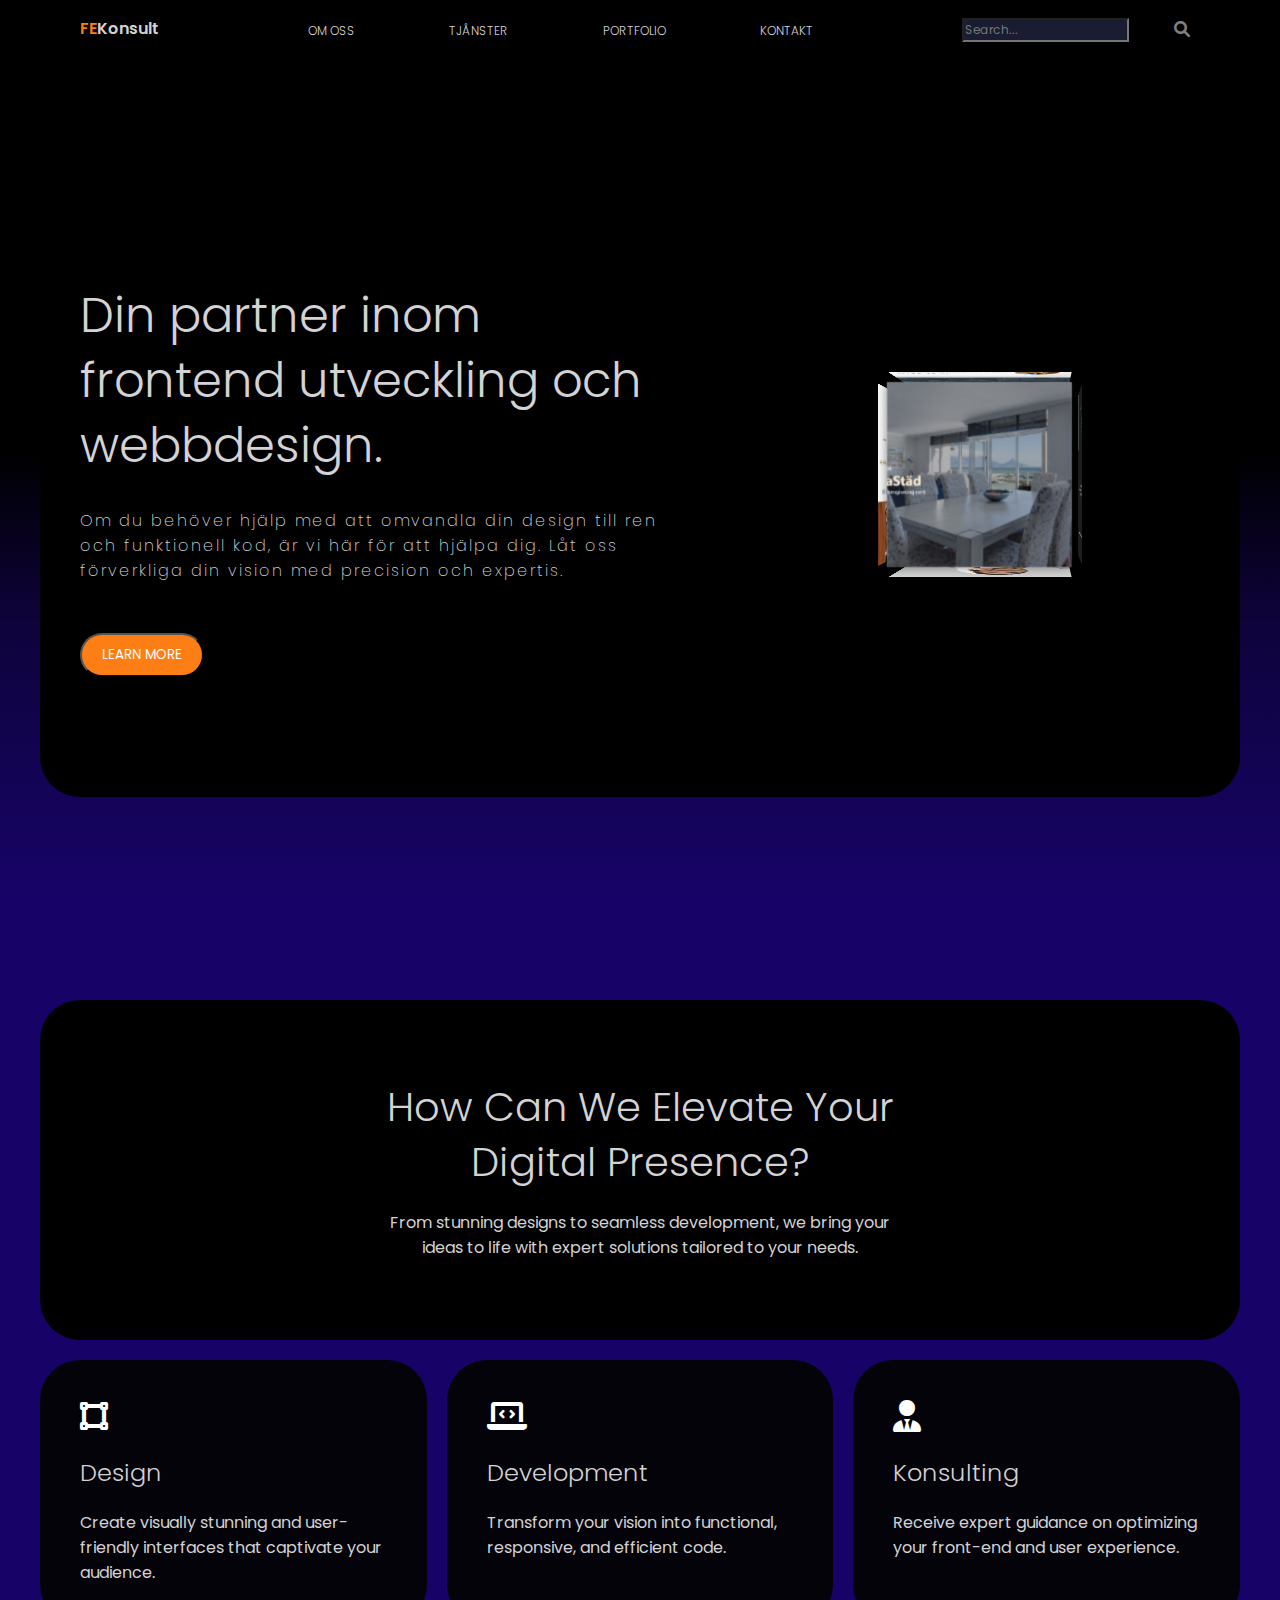
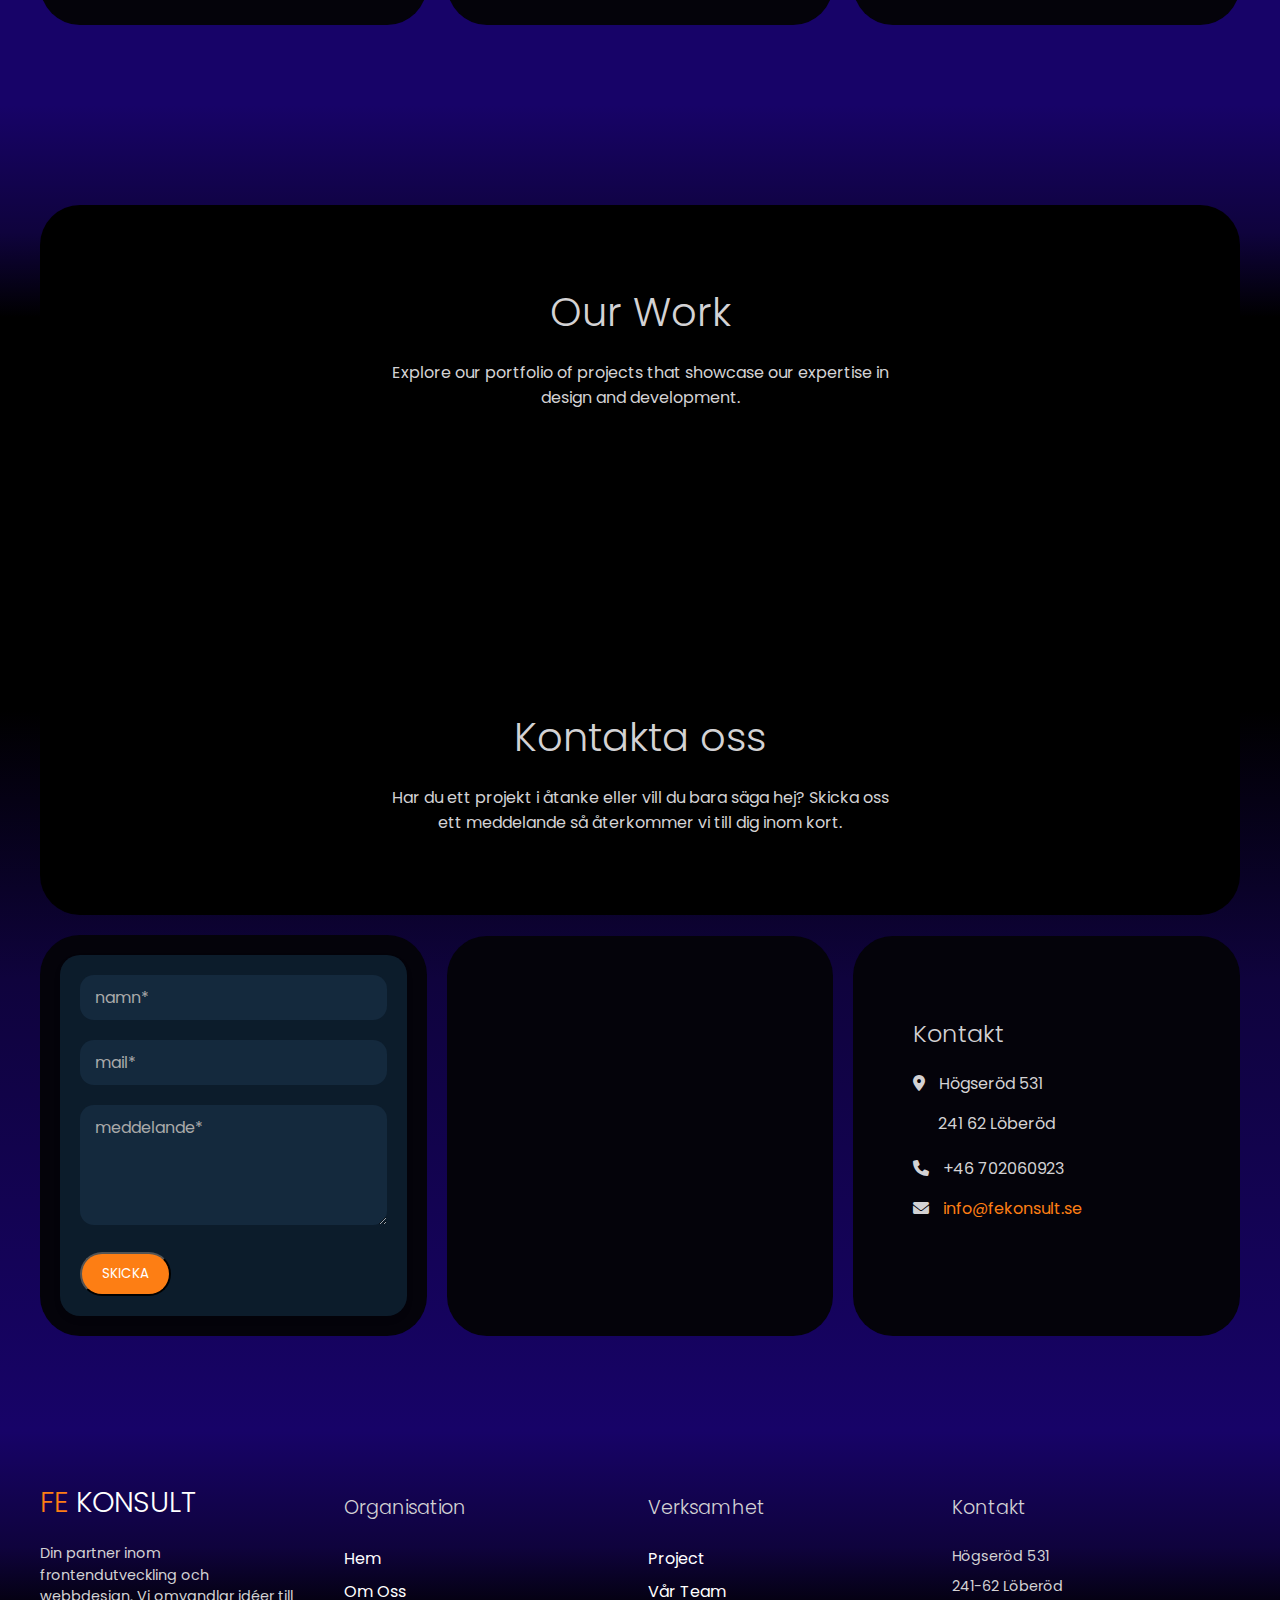
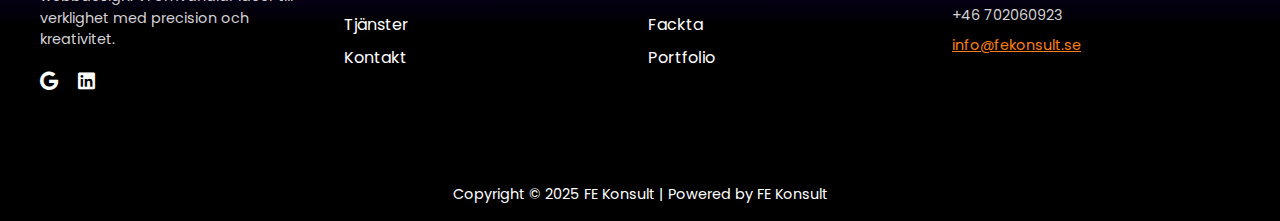
==== index.html @ 82f8abc6 "image path" ====
<!DOCTYPE html>
<html lang="en">

<head>
    <meta charset="UTF-8" />
    <meta name="viewport" content="width=device-width, initial-scale=1.0" />
    <title>FE Konsult</title>
    <link rel="stylesheet" href="style.css" />
    <link rel="preconnect" href="https://fonts.googleapis.com" />
    <link rel="preconnect" href="https://fonts.gstatic.com" crossorigin />
    <link
        href="https://fonts.googleapis.com/css2?family=Poppins:ital,wght@0,100;0,200;0,300;0,400;0,500;0,600;0,700;0,800;0,900;1,100;1,200;1,300;1,400;1,500;1,600;1,700;1,800;1,900&display=swap"
        rel="stylesheet" />
    <link href="https://cdnjs.cloudflare.com/ajax/libs/font-awesome/6.0.0/css/all.min.css" rel="stylesheet">

</head>

<body>
    <!--NAvigation-->
    <nav>
        <div class="nav-container">
            <div><a href="#hero" class="logo nav-link"><span>FE</span>Konsult</a></div>
            <div class="navbar">
                <ul class="nav-menu">
                    <li><a href="#about" class="nav-link">OM OSS</a></li>
                    <li><a href="#services" class="nav-link">TJÅNSTER</a></li>
                    <li><a href="#work" class="nav-link">PORTFOLIO</a></li>
                    <li><a href="#contact" class="nav-link">KONTAKT</a></li>
                </ul>
            </div>
            <div class="search">
                <input type="text" placeholder="Search..."
                    style="width: 70%; padding: 1px; font-size: 12px; background-color: #1a1c31;">
                <i class="fas fa-search"
                    style="position: absolute; top: 50%; right: 10px; transform: translateY(-50%); color: gray;"></i>
            </div>
            <div class="hamburger-menu">
                <span></span>
                <span></span>
                <span></span>
            </div>
        </div>
    </nav>
    <!--Hero Section-->
    <section id="hero">
        <div class="main-container">
           <div class="block-container">
            <div class="hero-content">
                <div class="hero-text">
                    <h1>Din partner inom frontend utveckling och webbdesign.</h1>
                    <p class="hero-paragraph">Om du behöver hjälp med att omvandla din design till ren och funktionell kod, är vi här för att hjälpa dig. Låt oss förverkliga din vision med precision och expertis.</p>
                    <button class="call-to-action-btn hero-action">LEARN MORE</button>
                </div>
                <div class="cube-container">
                    <div class="cube">
                        <div class="face front"><img src="images/Bella.jpg" alt="Front"></div>
                        <div class="face back"><img src="images/cod.png" alt="Back"></div>
                        <div class="face right"><img src="images/cod.png" alt="Right"></div>
                        <div class="face left"><img src="images/sweet.jpg" alt="Left"></div>
                        <div class="face top"><img src="images/skanor.jpg" alt="Top"></div>
                        <div class="face bottom"><img src="images/pexels-olly-789822-removebg-preview.png"
                                alt="Bottom"></div>
                    </div>
                </div>
            </div>
           </div>
        </div>
    </section>
    <!--About Section-->
    <section id="about">
        <div class="main-container">
            <div class="about-left">
                <h1>ABOUT US</h1>
                <p>Lorem ipsum dolor sit amet consectetur adipisicing elit. Quisquam, voluptates. Quisquam, voluptates.
                </p>
                <button>READ MORE</button>
            </div>
    </section>
    <!--Services Section-->
    <section id="services">
        <div class="main-container">
            <div class="block-container">
                <div class="content-container">
                    
                    <h2>How Can We Elevate Your Digital Presence?</h2>
                <p>From stunning designs to seamless development, we bring your ideas to life with expert solutions tailored to your needs.
                </p>
                </div>
            </div>
            <div class="blocks-container">
                <div class="block">
                    <i class="fa fa-vector-square" style="color: white; font-size: 2rem;"></i>
                    <h3>Design</h3>
                    <p>Create visually stunning and user-friendly interfaces that captivate your audience.</p>
                </div>
                <div class="block">
                    <i class="fa fa-laptop-code" style="color: white; font-size: 2rem;"></i>
                    <h3>Development</h3>
                    <p>Transform your vision into functional, responsive, and efficient code.</p>
                </div>
                <div class="block">
                    <i class="fa fa-user-tie" style="color: white; font-size: 2rem;"></i>
                    <h3>Konsulting</h3>
                    <p>Receive expert guidance on optimizing your front-end and user experience.</p>
                </div>
            </div>
    </section>
    <!--Portfolio Section-->
    <section id="work">
        <div class="main-container">
            <div class="block-container">
                <div class="content-container">
                    <h2>Our Work</h2>
                    <p>Explore our portfolio of projects that showcase our expertise in design and development.</p>
                </div>
            </div>
    </section>
    <!--Contact Section-->
    <section id="contact">
        <div class="main-container">
            <div class="block-container">
                <div class="content-container">
                    <h2>Kontakta oss</h2>
                    <p>Har du ett projekt i åtanke eller vill du bara säga hej? Skicka oss ett meddelande så återkommer vi till dig inom kort.</p>
                </div>
            </div>
           <div class="blocks-container">
            <div class="contact-blocks">
                <form class="contact-form">
                    <!-- Name Input -->
                    <div class="form-group">
                      <input type="text" name="name" placeholder="namn*" required>
                    </div>
                    
                    <!-- Email Input -->
                    <div class="form-group">
                      <input type="email" name="email" placeholder="mail*" required>
                    </div>
                    
                    <!-- Message Textarea -->
                    <div class="form-group">
                      <textarea name="message" placeholder="meddelande*" rows="4" required></textarea>
                    </div>
                    
                    <!-- Submit Button -->
                    <button type="submit" class="submit-btn call-to-action-btn">SKICKA</button>
                  </form>
                  
            </div>
            <div class="contact-blocks" style="display: flex; justify-content: center; align-items: center;">
                <iframe src="https://www.google.com/maps/embed?pb=!1m18!1m12!1m3!1d2243.969050289255!2d13.562323476747407!3d55.77640937309297!2m3!1f0!2f0!3f0!3m2!1i1024!2i768!4f13.1!3m3!1m2!1s0x46538cfb1125f6eb%3A0x317c5f7237285db4!2zSMO2Z3NlcsO2ZCA1MzEsIDI0MSA2MiBMw7ZiZXLDtmQ!5e0!3m2!1ssv!2sse!4v1735744018849!5m2!1ssv!2sse" style="border-radius: 20px; width: 100%; height: 345px; border: 0;" allowfullscreen="" loading="lazy" referrerpolicy="no-referrer-when-downgrade"></iframe>
            </div>
            <div class="contact-blocks">
                <div class="contact-block">
                    <div class="contact-info">
                        <h3>Kontakt</h3>
                        <p><i class="fa fa-map-marker-alt"></i> Högseröd 531</p>
                        <p style="margin-left: 25px; margin-bottom: 20px;"> 241 62 Löberöd</p>
                        <p><i class="fa fa-phone"></i> +46 702060923</p>
                        <p><i class="fa fa-envelope"></i> <a href="mailto:info@fekonsult.se">info@fekonsult.se</a></p>
                      </div>
                </div>
            </div>
           </div>
    </section>
    <!--Footer Section-->
    <footer>
        <div class="footer-container">
          <!-- Logo and Description -->
          <div class="footer-column">
            <div class="footer-logo">
              <h1>FE <span>KONSULT</span></h1>
            </div>
            <p>Din partner inom frontendutveckling och webbdesign. Vi omvandlar idéer till verklighet med precision och kreativitet.</p>
            <div class="footer-social">
              <a href="#"><i class="fab fa-google"></i></a>
              <a href="#"><i class="fab fa-linkedin"></i></a>
            </div>
          </div>
      
          <!-- Company Links -->
          <div class="footer-column">
            <h3>Organisation</h3>
            <ul>
              <li><a href="#">Hem</a></li>
              <li><a href="#">Om Oss</a></li>
              <li><a href="#">Tjänster</a></li>
              <li><a href="#">Kontakt</a></li>
            </ul>
          </div>
      
          <!-- Business Links -->
          <div class="footer-column">
            <h3>Verksamhet</h3>
            <ul>
              <li><a href="#">Project</a></li>
              <li><a href="#">Vår Team</a></li>
              <li><a href="#">Fackta</a></li>
              <li><a href="#">Portfolio</a></li>
            </ul>
          </div>
      
          <!-- Contact Info -->
          <div class="footer-column">
            <h3>Kontakt</h3>
            <p>Högseröd 531</p>
            <p>241-62 Löberöd</p>
            <p>+46 702060923</p>
            <p><a href="mailto:info@fekonsult.se">info@fekonsult.se</a></p>
          </div>
        </div>
      
        <!-- Bottom Bar -->
        <div class="footer-bottom">
          <p>Copyright © 2025 FE Konsult | Powered by FE Konsult</p>
        </div>
      </footer>
      
    <script src="script.js"></script>
</body>

</html>
---- style.css ----
* {
  margin: 0;
  padding: 0;
  box-sizing: border-box;
  font-family: "Poppins", sans-serif;
}

html {
  scroll-behavior: smooth;
}

/* TOPOGRAPHY */

.main-container {
  max-width: 1280px;
  width: 100%;
  margin: 0 auto;
  padding: 40px;
}

.content-container {
  max-width: 600px;
  width: 100%;
  margin: 0 auto;
  padding: 40px;
  text-align: center;
}



h1 {
  font-size: 3rem;
  font-weight: 300;
  color: #d3d2d4;
  line-height: 65px;
}

h2 {
  font-size: 2.5rem;
  font-weight: 300;
  color: #d3d2d4;
  line-height: 55px;
  text-align: center;
  margin-bottom: 20px;
}

h3 {
  font-size: 1.5rem;
  font-weight: 300;
  color: #d3d2d4;
  line-height: 45px;
  margin: 15px 0;
}

p {
    font-size: 1rem;
    color: #d3d2d4;
}

.call-to-action-btn {
    display: inline-block;
    padding: 10px 20px;
    background-color: #FD7E14;
    color: #fff;
    text-decoration: none;
    border-radius: 50px;
    margin-top: 20px;
}

/* NAVIGATION */

nav {
  position: relative;
  z-index: 2;
  display: flex;
  justify-content: center;
  align-items: center;
  margin: 0 auto;
  padding: 1rem 0;
  position: fixed;
  top: 0;
  left: 0;
  right: 0;
  background-color: black;
}

.nav-container {
  position: relative;
  z-index: 3;
  width: 100%;
  max-width: 1280px;
  display: flex;
  justify-content: space-between;
  padding: 0 80px;
  
}

.search {
  position: relative;
}

.navbar {
  display: flex;
  justify-content: space-between;
  align-items: center;
  max-width: 600px;
  width: 100%;
}

nav ul {
  display: flex;
  width: 100%;
  justify-content: space-around;
  list-style: none;
}


nav a {
  color: #d3d2d4;
  text-decoration: none;
  font-size: 12px;
  font-weight: 300;
}

.logo {
  font-size: 1rem;
  font-weight: 600;
  color: #d3d2d4;
}

.logo span {
  color:  #FD7E14;
}

.hamburger-menu {
    display: none;
    flex-direction: column;
    justify-content: space-between;
    width: 30px;
    height: 20px;
    cursor: pointer;
  }
  
  .hamburger-menu span {
    display: block;
    width: 100%;
    height: 4px;
    background-color: #d3d2d4;
    border-radius: 2px;
    transition: all 0.3s ease-in-out;
  }


  
  
  .hamburger-menu.active span:nth-child(1) {
    transform: translateY(8px) rotate(45deg);
  }
  
  .hamburger-menu.active span:nth-child(2) {
    opacity: 0; 
  }
  
  .hamburger-menu.active span:nth-child(3) {
    transform: translateY(-8px) rotate(-45deg);
  }

/* HERO */

#hero {

  background: linear-gradient(to bottom, #000000 50%, #0f033d 70%, #170368 100%);
  height: 100vh;
  display: flex;
  justify-content: center;
  align-items: center;
  text-align: center;
  position: relative;
}

.block-container {
  background-color: black;
  padding: 40px;
  margin-bottom: 40px;
  border-radius: 40px;
  margin: 60px 0 0 0;
}

.hero-content {
  position: relative;
  color: #fff;
  z-index: 1;
  display: flex;
  justify-content: space-between;
  align-items: center;
  max-width: 1200px;
  text-align: left;
  margin: 80px 0;
}

.hero-text {
    max-width: 600px;
}

.hero-paragraph {
  margin: 30px 0;
  font-weight: 200;
  letter-spacing: 2px;
}

.cube-container {
    perspective: 1200px; /* Adds perspective for 3D effect */
    width: 300px;
  }
  
  .cube {
    position: relative;
    width: 180px;
    height: 180px;
    transform-style: preserve-3d; /* Preserve 3D transformation */
    animation: rotate 10s infinite linear; /* Optional rotation animation */
  }
  
  .face {
    position: absolute;
    width: 170px;
    height: 170px;
    background: lightgray;
    box-shadow: 0 0 10px rgba(0, 0, 0, 0.5);
  }
  
  .face img {
    width: 100%;
    height: 100%;
    object-fit: cover; /* Ensures the image fills the face */
  }
  
 /* Positioning the faces */
.front {
    transform: rotateY(0deg) translateZ(95px);
  }
  
  .back {
    transform: rotateY(180deg) translateZ(95px);
  }
  
  .right {
    transform: rotateY(90deg) translateZ(95px);
  }
  
  .left {
    transform: rotateY(-90deg) translateZ(95px);
  }
  
  .top {
    transform: rotateX(90deg) translateZ(95px);
  }
  
  .bottom {
    transform: rotateX(-90deg) translateZ(95px);
  }

  @keyframes rotate {
    0% {
      transform: rotateX(0deg) rotateY(0deg);
    }
    100% {
      transform: rotateX(360deg) rotateY(360deg);
    }
  }
/* ABOUT */

#about {
 display: none;
}

/* SERVICES */

#services {
  background-color: #170368;
}

.blocks-container {
  max-width: 1280px;
  width: 100%;
  display: flex;
  justify-content: center;
  align-items: center;
  flex-wrap: wrap;
  gap: 20px;
  margin: 20px 0 40px 0;
}

.block {
  background-color: #04030a;
  padding: 40px;
  border-radius: 40px;
  flex: 1 1 380px;
  min-height: 265px;
  
}

/* Portfolio */

#work {
  background: linear-gradient(to top, #000000 50%, #0f033d 70%, #170368 100%);
}

/* CONTACT */

#contact {
  background: linear-gradient(to bottom, #000000 20%, #0f033d 50%, #170368 100%);
  height: 100vh;
}

.contact-blocks {
  background-color: #04030a;
  padding: 20px;
  border-radius: 40px;
  flex: 1 1 380px;
  min-height: 400px;
}

.contact-block {
  display: flex;
  justify-content: start;
  align-items: center;
  text-align: left;
  padding: 40px;
}

.contact-info i {
  margin-right: 10px;
  margin-bottom: 20px;
}

/* Contact Form Styles */
.contact-form {
  max-width: 400px;
  margin: 0 auto;
  padding: 20px;
  background: #0c1c2b;
  border-radius: 20px;
  box-shadow: 0 4px 6px rgba(0, 0, 0, 0.1);
}

.contact-info a {
  color: #fd7e14; /* Email link color */
  text-decoration: none;
}

.form-group {
  margin-bottom: 20px;
}

.contact-form input,
.contact-form textarea {
  width: 100%;
  padding: 10px 15px;
  border: none;
  border-radius: 14px;
  font-size: 16px;
  box-sizing: border-box;
  background-color: #14293d;
}

.contact-form input::placeholder,
.contact-form textarea::placeholder {
  color: #aaa;
}

.contact-form input:focus,
.contact-form textarea:focus {
  outline: none;
  border-color: #7b61ff;
  box-shadow: 0 0 5px rgba(123, 97, 255, 0.3);
}

/* Submit Button */
.submit-btn {
  cursor: pointer;
  text-transform: uppercase;
  margin-top: 0;
  transition: background 0.3s ease;
}

.submit-btn:hover {
  background-color: #6a51e0;
}

/* General Footer Styles */
footer {
  background: linear-gradient(to top, #000000 50%, #0f033d 70%, #170368 100%);
  color: #fff; /* White text */
  font-family: Arial, sans-serif;
}

/* Footer Container */
.footer-container {
  display: flex;
  flex-wrap: wrap;
  justify-content: space-between;
  max-width: 1280px;
  margin: 0 auto;
  padding: 40px;
  gap: 1rem;
}

.footer-column {
  flex: 1 1 200px; 
  min-width: 200px;
  padding-right: 30px;
}

.footer-column h3 {
  font-size: 1.2rem;
  margin-bottom: 1rem;
}

.footer-column ul {
  list-style: none;
  padding: 0;
}

.footer-column ul li {
  margin: 0.5rem 0;
}

.footer-column ul li a {
  color: #fff;
  text-decoration: none;
  transition: color 0.3s;
}

.footer-column ul li a:hover {
  color: #fd7e14; /* Orange hover color */
}

/* Logo and Description */
.footer-logo h1
 {
  font-size: 1.8rem;
  color: #fd7e14; /* Orange color */
  margin: 0;
}

.footer-column a {
  color: #fd7e14;
}

.footer-logo h1 span {
  color: #fff; /* White color for "KONSULT" */
}

.footer-column p {
  margin: 0.5rem 0;
  font-size: 0.9rem;
  line-height: 1.5;
}

.footer-social {
  margin-top: 1rem;
}

.footer-social a {
  color: #fff;
  font-size: 1.2rem;
  margin-right: 1rem;
  text-decoration: none;
  transition: color 0.3s;
}

.footer-social a:hover {
  color: #fd7e14; /* Orange hover color */
}

/* Bottom Bar */
.footer-bottom {
  background-color: #000; /* Black bottom bar */
  text-align: center;
  padding: 1rem;
  margin-top: 2rem;
  
}

.footer-bottom p {
  margin: 0;
  color: #fff;
  font-size: 0.9rem;
}


/* Media Queries */

/* Styles for screens larger than 2000px */
@media screen and (min-width: 2560px) {
  #hero {
    height: auto; 
  }

  .block-container {
    margin-bottom: 40px;
  }
  
}

/* Styles for screens up to 768px */

@media screen and (max-width: 768px) {
    .main-container{
    padding: 20px;
    }

    .nav-container {
    padding: 0 40px;
    }

    .block-container {
    padding: 20px;
    margin: 20px 0;
    }

    #hero,
    #contact {
      height: auto;
    }

    .hero-content {
      margin-top: 120px;
    }

    .cube-container,
    .search {
    display: none;
    }

    .hamburger-menu {
    display: flex;
    }

    h1 {
    font-size: 2.2rem;
    line-height: 55px;
    }

    h2 {
    font-size: 1.8rem;
    line-height: 45px;
    }
  nav ul {
    display: none;
  }

  nav ul li {
    margin-right: 0;
  }

  nav ul li a {
    color: #fff;
    text-decoration: none;
  }


    /* Hide the menu in mobile view */
.nav-menu {
    display: flex;
    flex-direction: column; 
    position: absolute;
    top: 40px; 
    left: 0;
    right: 0;
    background-color: black; 
    padding: 1rem;
    opacity: 0; /* Initially hidden */
    transition: transform 0.3s ease, opacity 0.3s ease;
  }
  
  .nav-menu.show {
    transform: translateY(0); /* Slide it into view */
    opacity: 1; /* Make it visible */ 
  }
  
  .nav-menu li {
    margin: 10px 25px; 
  }
  
  .nav-menu a {
    font-size: 14px;
    color: #d3d2d4;
    text-decoration: none;
  }
}

@media (orientation: landscape) and (max-width: 1024px) {
    #hero {
      height: auto; /* Allow content to adjust to height dynamically */
      overflow: auto; /* Enable scrolling if needed */
    }

    .cube-container {
        margin-right: 0;
      }

      .cube {
        width: 120px;
        height: 120px;
      }

      .face {
        width: 150px;
        height: 150px;
      }

      .front {
        transform: rotateY(0deg) translateZ(50px); /* Half the new cube width */
      }
    
      .back {
        transform: rotateY(180deg) translateZ(50px);
      }
    
      .right {
        transform: rotateY(90deg) translateZ(50px);
      }
    
      .left {
        transform: rotateY(-90deg) translateZ(50px);
      }
    
      .top {
        transform: rotateX(90deg) translateZ(50px);
      }
    
      .bottom {
        transform: rotateX(-90deg) translateZ(50px);
      }
  }
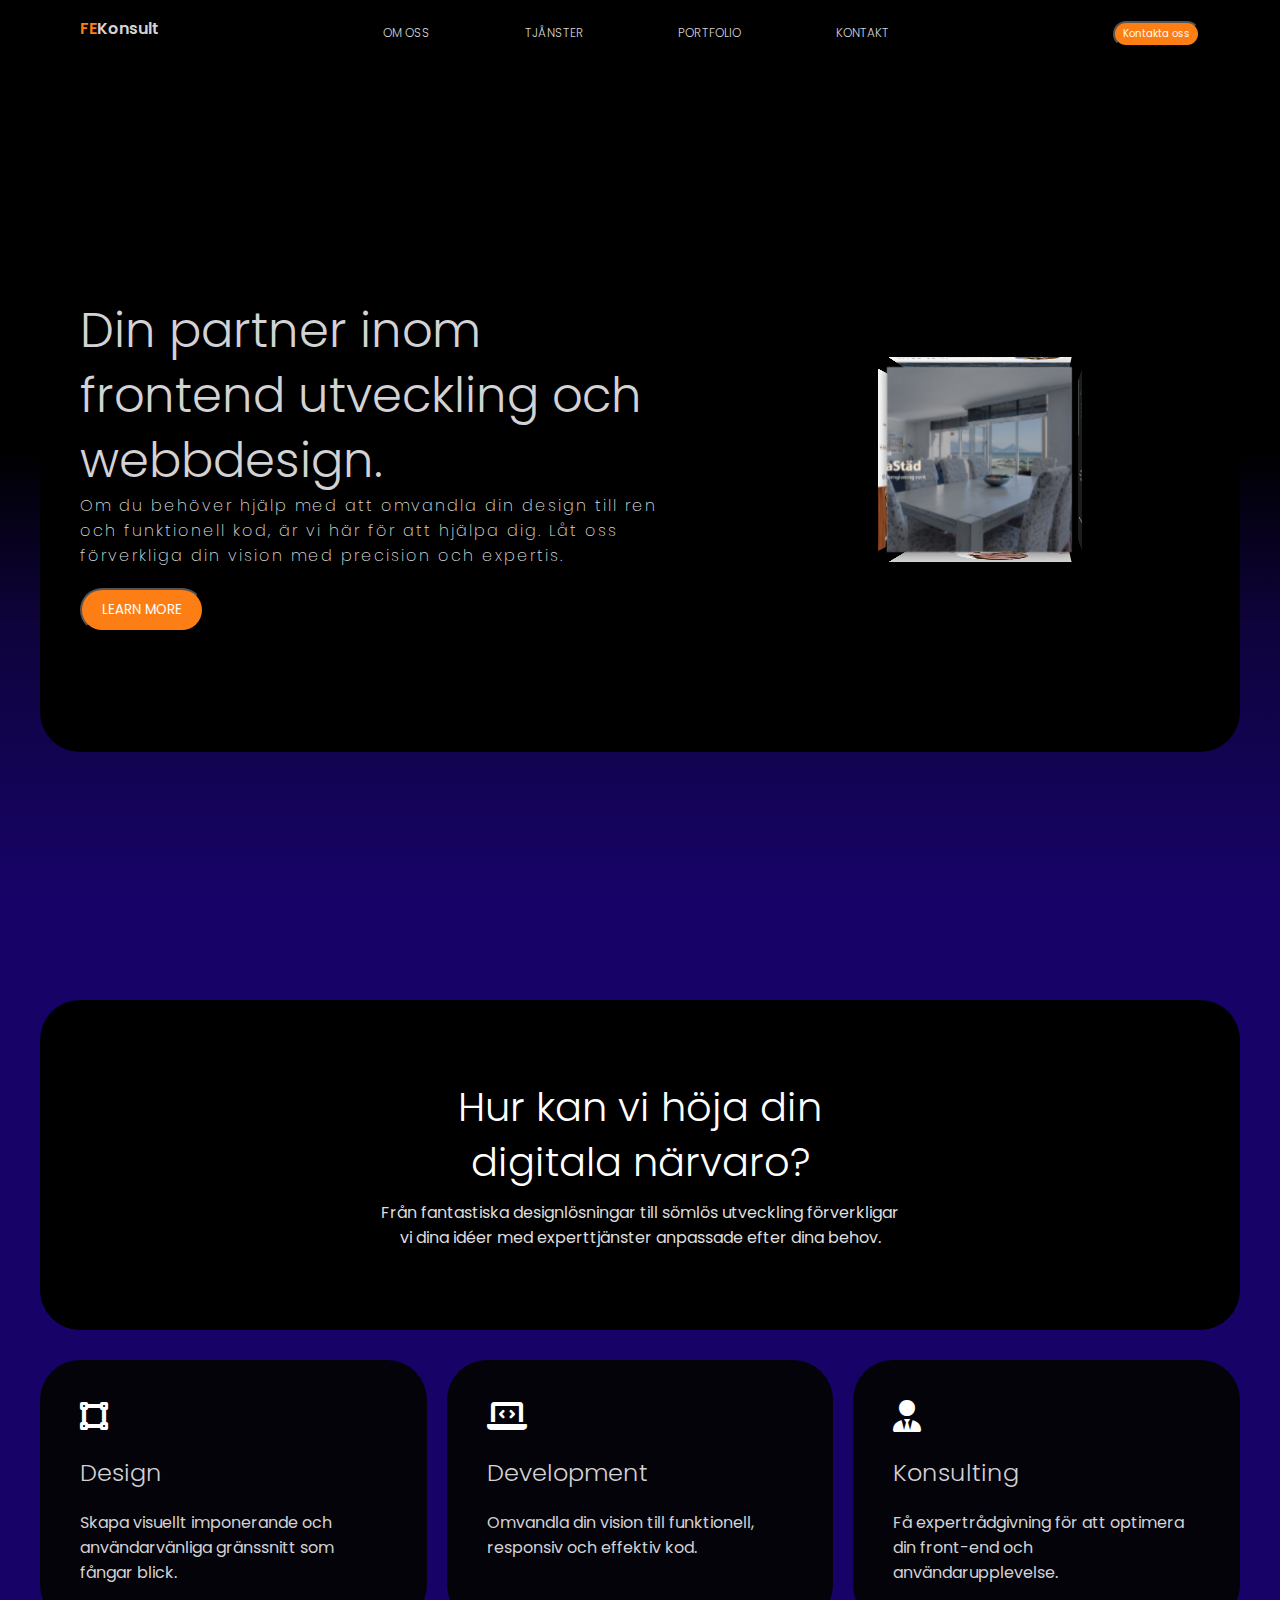
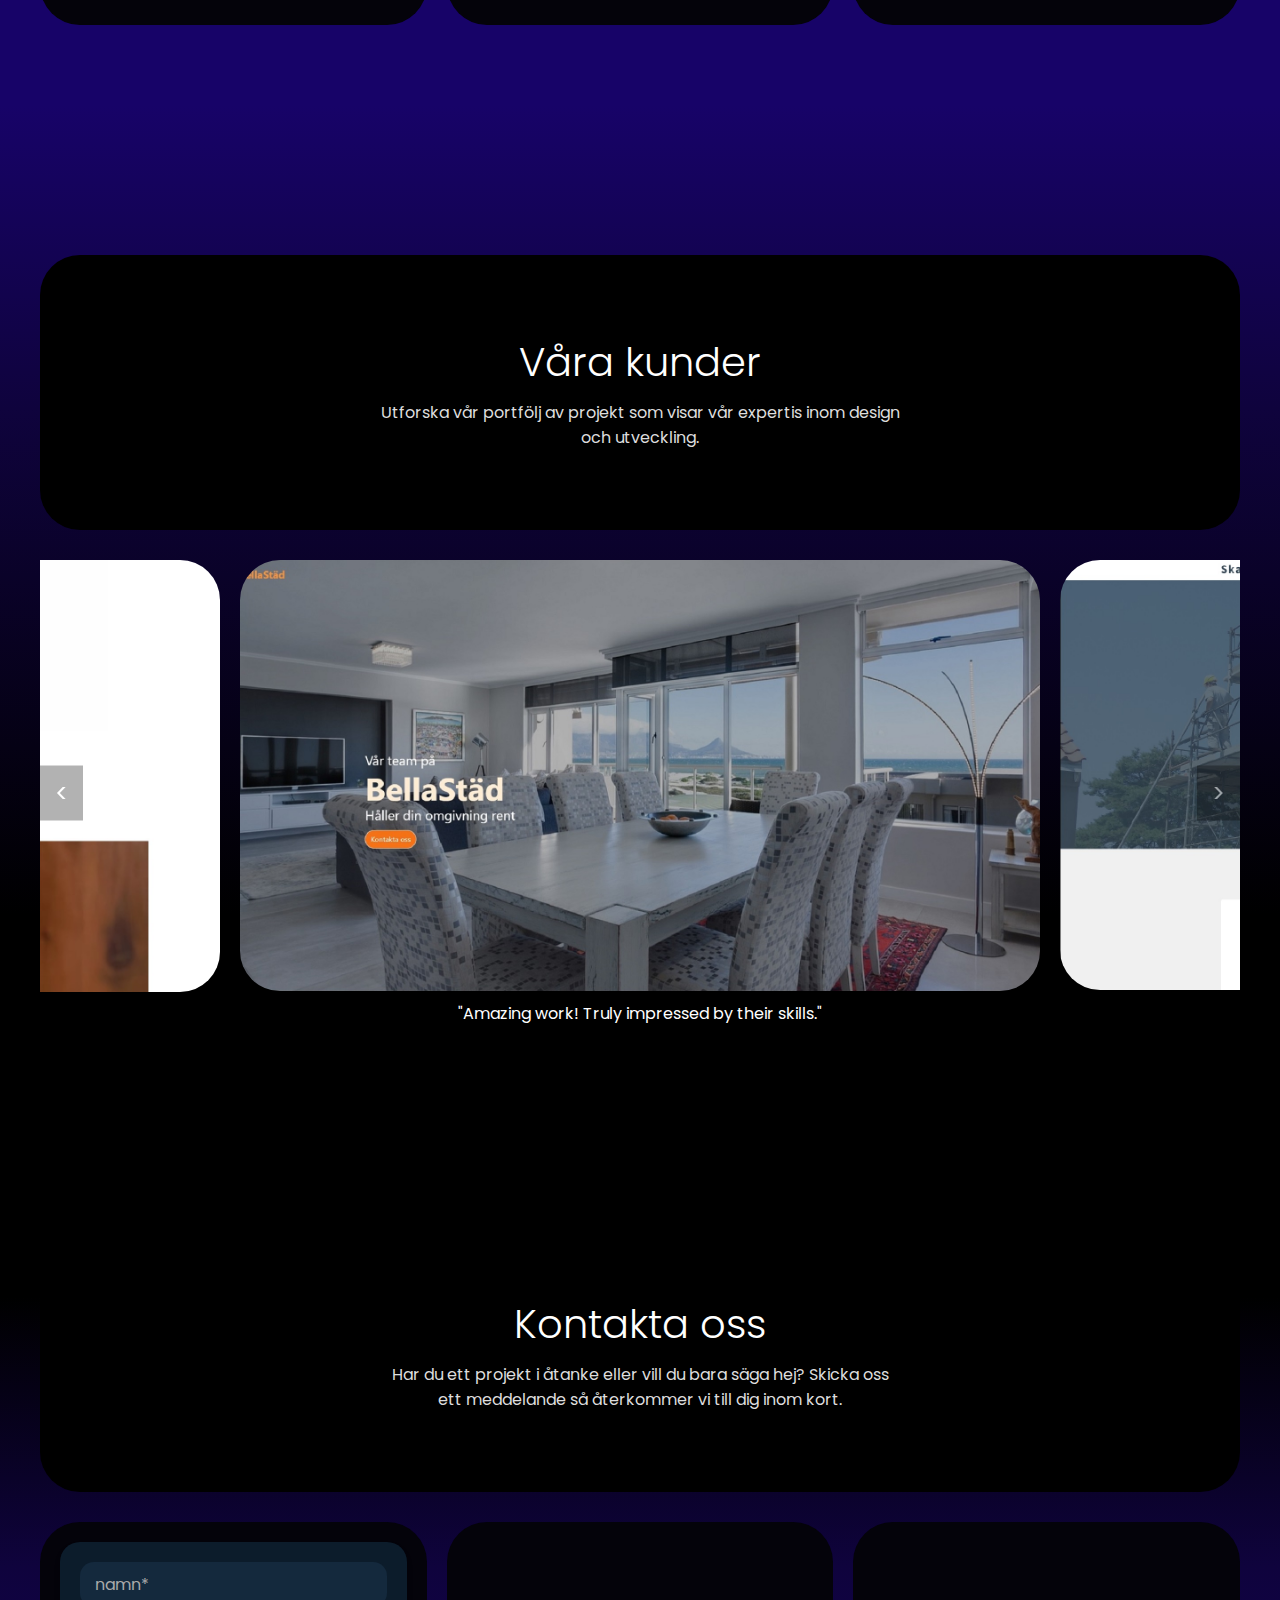
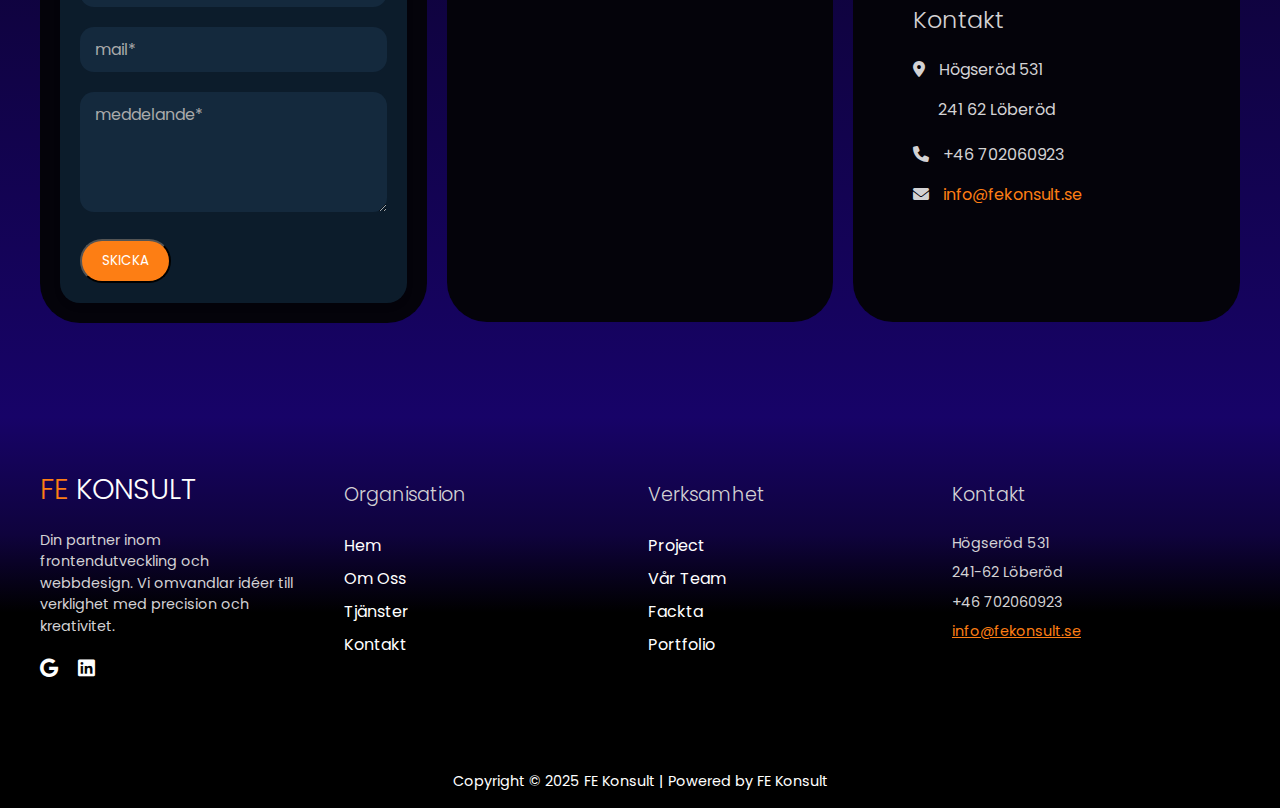
==== commit 83d3e725: "Added portfolio" ====
--- a/index.html
+++ b/index.html
@@ -29,10 +29,7 @@
                 </ul>
             </div>
             <div class="search">
-                <input type="text" placeholder="Search..."
-                    style="width: 70%; padding: 1px; font-size: 12px; background-color: #1a1c31;">
-                <i class="fas fa-search"
-                    style="position: absolute; top: 50%; right: 10px; transform: translateY(-50%); color: gray;"></i>
+                <button class="action-btn">Kontakta oss</button>
             </div>
             <div class="hamburger-menu">
                 <span></span>
@@ -82,8 +79,8 @@
             <div class="block-container">
                 <div class="content-container">
                     
-                    <h2>How Can We Elevate Your Digital Presence?</h2>
-                <p>From stunning designs to seamless development, we bring your ideas to life with expert solutions tailored to your needs.
+                    <h2>Hur kan vi höja din digitala närvaro?</h2>
+                <p>Från fantastiska designlösningar till sömlös utveckling förverkligar vi dina idéer med experttjänster anpassade efter dina behov.
                 </p>
                 </div>
             </div>
@@ -91,30 +88,52 @@
                 <div class="block">
                     <i class="fa fa-vector-square" style="color: white; font-size: 2rem;"></i>
                     <h3>Design</h3>
-                    <p>Create visually stunning and user-friendly interfaces that captivate your audience.</p>
+                    <p>Skapa visuellt imponerande och användarvänliga gränssnitt som fångar blick.</p>
                 </div>
                 <div class="block">
                     <i class="fa fa-laptop-code" style="color: white; font-size: 2rem;"></i>
                     <h3>Development</h3>
-                    <p>Transform your vision into functional, responsive, and efficient code.</p>
+                    <p>Omvandla din vision till funktionell, responsiv och effektiv kod.</p>
                 </div>
                 <div class="block">
                     <i class="fa fa-user-tie" style="color: white; font-size: 2rem;"></i>
                     <h3>Konsulting</h3>
-                    <p>Receive expert guidance on optimizing your front-end and user experience.</p>
-                </div>
-            </div>
-    </section>
-    <!--Portfolio Section-->
+                    <p>Få expertrådgivning för att optimera din front-end och användarupplevelse.</p>
+                </div>
+            </div>
+    </section>
     <section id="work">
         <div class="main-container">
-            <div class="block-container">
-                <div class="content-container">
-                    <h2>Our Work</h2>
-                    <p>Explore our portfolio of projects that showcase our expertise in design and development.</p>
-                </div>
-            </div>
-    </section>
+          <div class="block-container">
+            <div class="content-container">
+              <h2>Våra kunder</h2>
+              <p>Utforska vår portfölj av projekt som visar vår expertis inom design och utveckling.</p>
+            </div>
+          </div>
+          <div class="slider-container">
+            <div class="slider">
+              <!-- Slide 1 -->
+              <div class="slide">
+                <img src="images/Bella.jpg" alt="Work 1">
+                <p class="review">"Amazing work! Truly impressed by their skills."</p>
+              </div>
+              <!-- Slide 2 -->
+              <div class="slide">
+                <img src="images/skanor.jpg" alt="Work 2">
+                <p class="review">"Fantastic collaboration. Highly recommend."</p>
+              </div>
+              <!-- Slide 3 -->
+              <div class="slide">
+                <img src="images/sweet.jpg" alt="Work 3">
+                <p class="review">"Exceeded our expectations with their expertise."</p>
+              </div>
+            </div>
+            <button class="arrow left-arrow">&lt;</button>
+            <button class="arrow right-arrow">&gt;</button>
+          </div>
+        </div>
+      </section>
+      
     <!--Contact Section-->
     <section id="contact">
         <div class="main-container">
@@ -184,8 +203,8 @@
             <ul>
               <li><a href="#">Hem</a></li>
               <li><a href="#">Om Oss</a></li>
-              <li><a href="#">Tjänster</a></li>
-              <li><a href="#">Kontakt</a></li>
+              <li><a href="#services">Tjänster</a></li>
+              <li><a href="#contact">Kontakt</a></li>
             </ul>
           </div>
       
@@ -193,10 +212,10 @@
           <div class="footer-column">
             <h3>Verksamhet</h3>
             <ul>
-              <li><a href="#">Project</a></li>
+              <li><a href="#work">Project</a></li>
               <li><a href="#">Vår Team</a></li>
               <li><a href="#">Fackta</a></li>
-              <li><a href="#">Portfolio</a></li>
+              <li><a href="#work">Portfolio</a></li>
             </ul>
           </div>
       
--- a/style.css
+++ b/style.css
@@ -66,6 +66,18 @@
     border-radius: 50px;
     margin-top: 20px;
 }
+
+.action-btn {
+    display: inline-block;
+    padding: 3px 8px;
+    background-color: #FD7E14;
+    color: #fff;
+    text-decoration: none;
+    border-radius: 50px;
+    font-size: 10px;
+    margin-top: 5px;
+    cursor: pointer;
+} 
 
 /* NAVIGATION */
 
@@ -300,11 +312,99 @@
   
 }
 
-/* Portfolio */
-
+/* Section portfolio */
 #work {
   background: linear-gradient(to top, #000000 50%, #0f033d 70%, #170368 100%);
-}
+  padding: 50px 0; 
+}
+
+#work {
+  background: linear-gradient(to top, #000000 20%, #0f033d 70%, #170368 100%);
+  padding: 50px 0;
+}
+
+/* Wrapper that is exactly 1200px wide and centered */
+.slider-container {
+  max-width: 1200px;
+  width: 100%;
+  margin: 0 auto; 
+  position: relative; 
+  overflow: hidden; 
+}
+
+.slider {
+  display: flex;
+  transition: transform 0.4s ease-in-out;
+}
+
+.slide {
+  flex: 0 0 auto; 
+  width: 800px;
+  
+  box-sizing: border-box;
+  
+}
+
+.slide img {
+  width: 100%;
+  height: auto;
+  display: block;
+  border-radius: 40px;
+}
+
+/* Review text */
+.review {
+  margin-top: 10px;
+  text-align: center;
+  color: #fff; 
+}
+
+/* Arrow buttons */
+.arrow {
+  position: absolute;
+  top: 50%;
+  transform: translateY(-50%);
+  background: rgba(0, 0, 0, 0.6);
+  color: #fff;
+  border: none;
+  cursor: pointer;
+  z-index: 2;
+  padding: 10px 15px;
+  font-size: 1.5rem;
+  opacity: 0.5;
+  transition: opacity 0.3s ease;
+}
+
+.arrow:hover {
+  opacity: 1;
+}
+
+.left-arrow {
+  left: 0;
+}
+
+.right-arrow {
+  right: 0;
+}
+
+/* Headings above the slider */
+.block-container {
+  text-align: center;
+  margin-bottom: 30px;
+}
+
+.block-container h2 {
+  margin-bottom: 10px;
+  color: #fff;
+}
+
+.block-container p {
+  color: #ddd;
+  max-width: 600px;
+  margin: 0 auto;
+}
+
+
 
 /* CONTACT */
 
@@ -536,6 +636,11 @@
 
     .hamburger-menu {
     display: flex;
+    }
+
+    .slide {
+      width: 85%;     /* or maybe 85%, tweak to taste */
+      margin: 0 5px;  /* smaller side margin */
     }
 
     h1 {
@@ -635,3 +740,24 @@
         transform: rotateX(-90deg) translateZ(50px);
       }
   }
+
+/* We'll do separate widths in media queries or directly in JS. */
+@media (min-width: 1250px) {
+  .slider-container {
+    width: 1200px;
+  }
+  .slide {
+    width: 800px;
+    margin: 0 10px;
+  }
+}
+
+@media (max-width: 1199px) {
+  .slider-container {
+    width: 100%;
+  }
+  .slide {
+    width: 100%;
+    margin: 0;  
+  }
+}
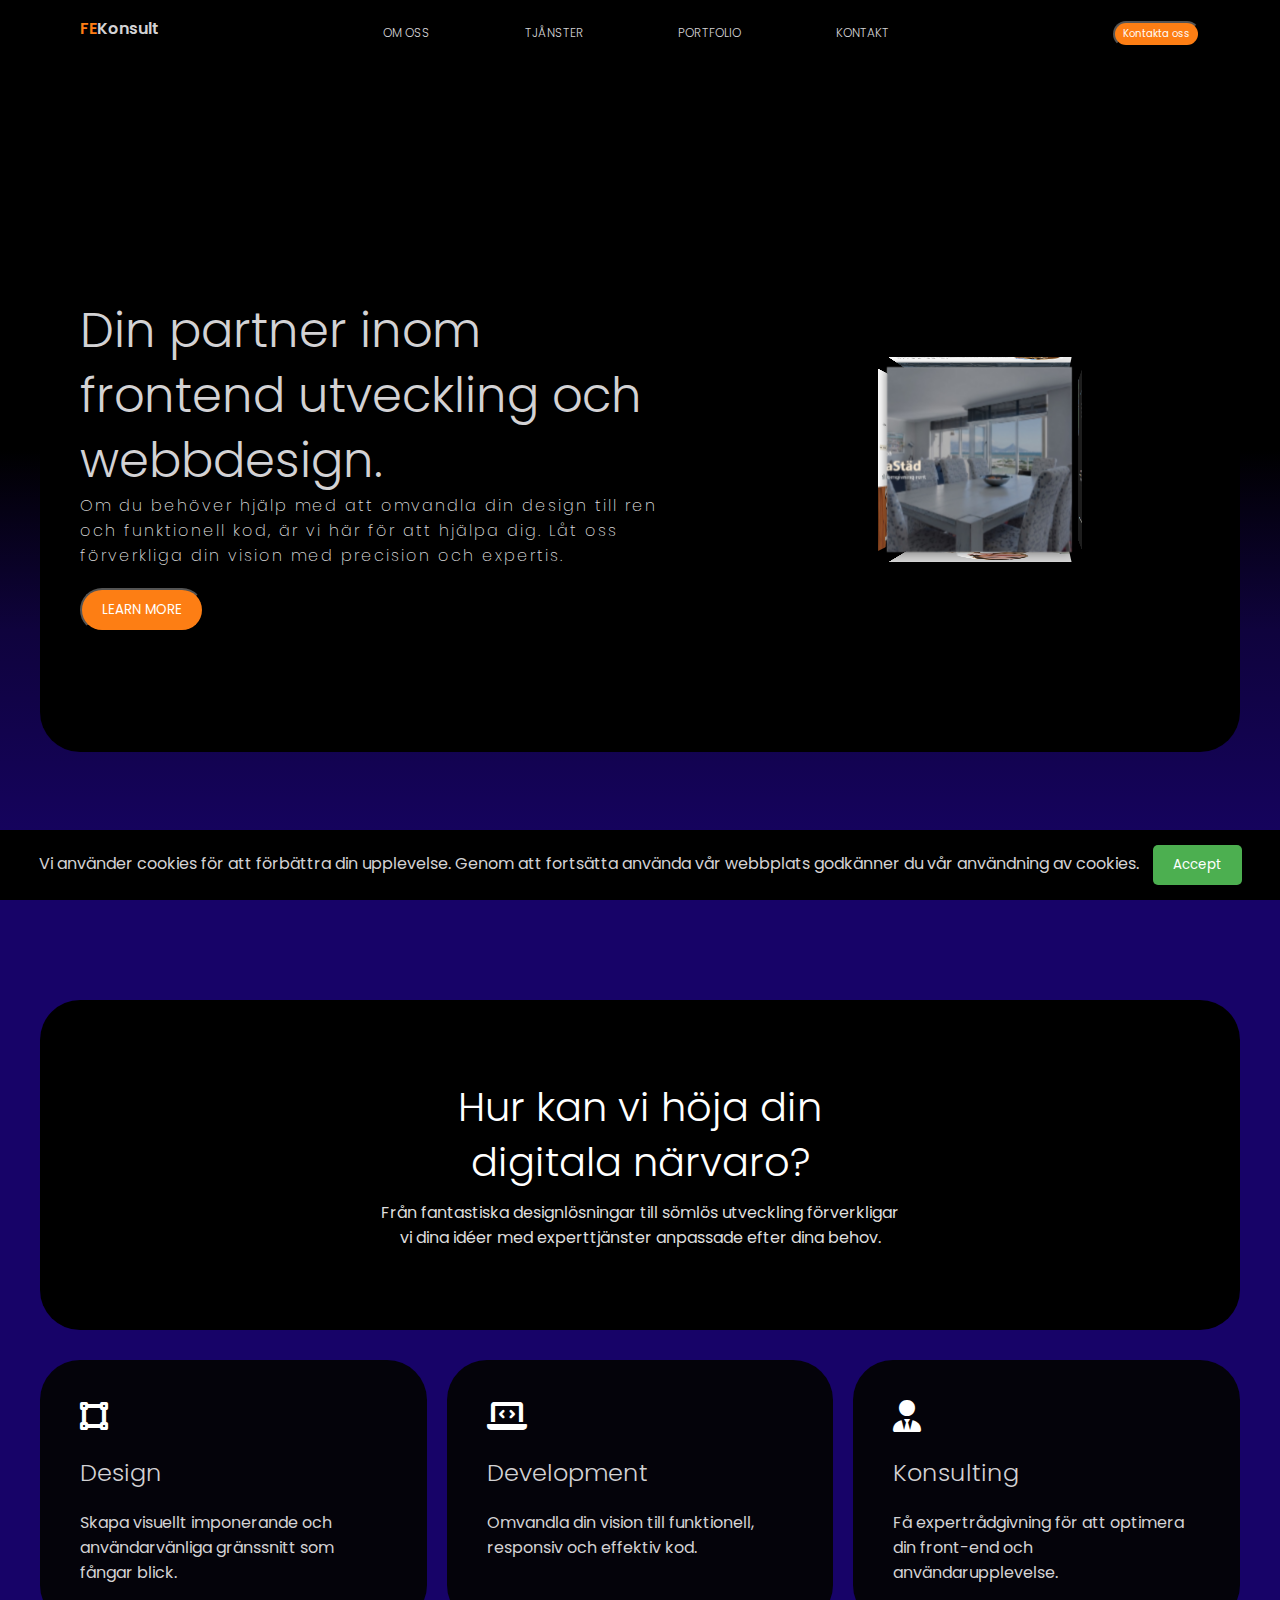
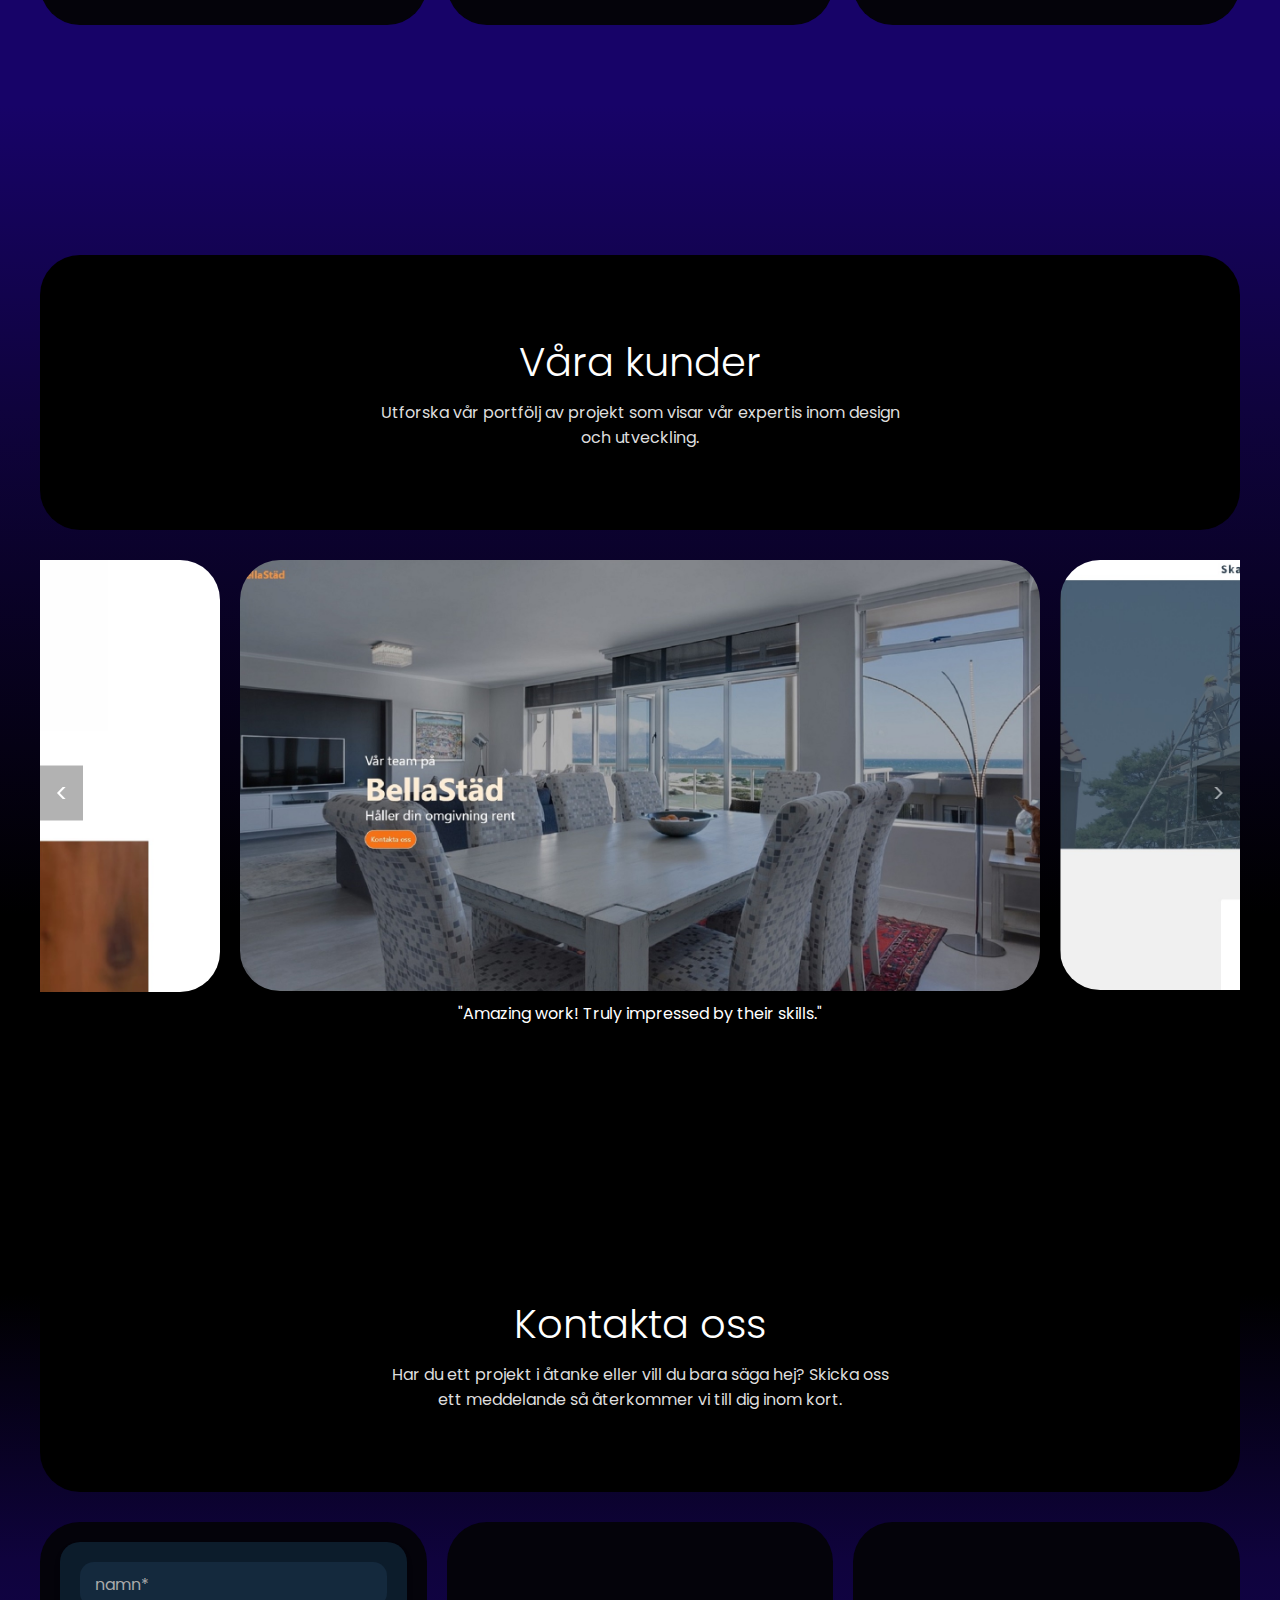
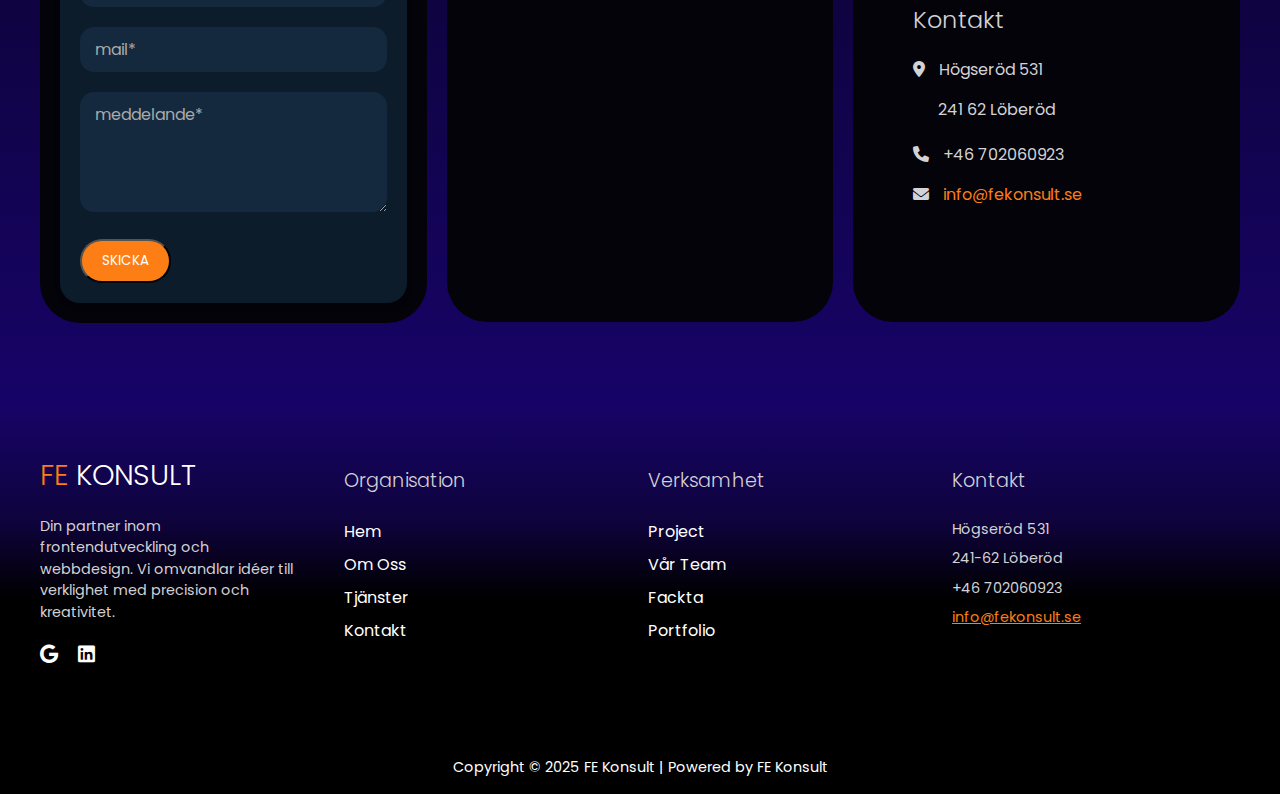
==== commit 515f582f: "Added coocie baner" ====
--- a/index.html
+++ b/index.html
@@ -4,7 +4,17 @@
 <head>
     <meta charset="UTF-8" />
     <meta name="viewport" content="width=device-width, initial-scale=1.0" />
-    <title>FE Konsult</title>
+<meta name="keywords" content="webbutveckling, webbkonsult, webbdesign, frontend, design, SEO, responsiv design, UI/UX, digital marknadsföring, konsulttjänster" />
+<meta name="description" content="FE Konsult erbjuder skräddarsydd webbutveckling, design och konsulttjänster för företag som vill nå framgång online. Kontakta oss för modern UI/UX, SEO-optimering och responsiva lösningar." />
+
+<meta name="apple-mobile-web-app-capable" content="yes" />
+
+
+<meta name="apple-mobile-web-app-status-bar-style" content="black-translucent" />
+
+
+<link rel="apple-touch-icon" href="icons/apple-touch-icon.png" />
+    <title>FE Konsult-Web Development & Consulting Services</title>
     <link rel="stylesheet" href="style.css" />
     <link rel="preconnect" href="https://fonts.googleapis.com" />
     <link rel="preconnect" href="https://fonts.gstatic.com" crossorigin />
@@ -12,7 +22,7 @@
         href="https://fonts.googleapis.com/css2?family=Poppins:ital,wght@0,100;0,200;0,300;0,400;0,500;0,600;0,700;0,800;0,900;1,100;1,200;1,300;1,400;1,500;1,600;1,700;1,800;1,900&display=swap"
         rel="stylesheet" />
     <link href="https://cdnjs.cloudflare.com/ajax/libs/font-awesome/6.0.0/css/all.min.css" rel="stylesheet">
-
+    <link rel="manifest" href="manifest.json" />
 </head>
 
 <body>
@@ -22,7 +32,7 @@
             <div><a href="#hero" class="logo nav-link"><span>FE</span>Konsult</a></div>
             <div class="navbar">
                 <ul class="nav-menu">
-                    <li><a href="#about" class="nav-link">OM OSS</a></li>
+                    <li><a href="about.html" class="nav-link">OM OSS</a></li>
                     <li><a href="#services" class="nav-link">TJÅNSTER</a></li>
                     <li><a href="#work" class="nav-link">PORTFOLIO</a></li>
                     <li><a href="#contact" class="nav-link">KONTAKT</a></li>
@@ -63,16 +73,6 @@
            </div>
         </div>
     </section>
-    <!--About Section-->
-    <section id="about">
-        <div class="main-container">
-            <div class="about-left">
-                <h1>ABOUT US</h1>
-                <p>Lorem ipsum dolor sit amet consectetur adipisicing elit. Quisquam, voluptates. Quisquam, voluptates.
-                </p>
-                <button>READ MORE</button>
-            </div>
-    </section>
     <!--Services Section-->
     <section id="services">
         <div class="main-container">
@@ -101,6 +101,7 @@
                     <p>Få expertrådgivning för att optimera din front-end och användarupplevelse.</p>
                 </div>
             </div>
+        </div>
     </section>
     <section id="work">
         <div class="main-container">
@@ -234,6 +235,11 @@
           <p>Copyright © 2025 FE Konsult | Powered by FE Konsult</p>
         </div>
       </footer>
+      <div id="cookie-banner" style="display: none; position: fixed; bottom: 0; width: 100%; background: #000; color: #fff; padding: 15px; text-align: center; z-index: 1000;">
+        <p style="margin: 0;">Vi använder cookies för att förbättra din upplevelse. Genom att fortsätta använda vår webbplats godkänner du vår användning av cookies. 
+          <button id="accept-cookies" style="background: #4CAF50; color: white; border: none; padding: 10px 20px; margin-left: 10px; cursor: pointer;">Accept</button>
+        </p>
+      </div>
       
     <script src="script.js"></script>
 </body>
--- a/style.css
+++ b/style.css
@@ -283,7 +283,53 @@
 /* ABOUT */
 
 #about {
- display: none;
+  background: linear-gradient(to bottom, #000000 10%, #0f033d 40%, #170368 100%);
+  padding: 50px 0; 
+}
+
+.about {
+  max-width: 1200px;
+  width: 100%;
+  text-align: left;
+  padding: 40px;
+  background-color: #04030a;
+  border-radius: 40px;
+}
+
+.block-container-about {
+  padding: 35px;
+  background-color: #04030a;
+  border-radius: 40px;
+}
+
+.block-about {
+  background-color: #04030a;
+  padding: 40px;
+  border-radius: 40px;
+  flex: 1 1 380px;
+  min-height: 430px;
+}
+
+
+.about-image {
+  position: relative;
+  background-image: url("images/home-hero-bg.jpg");
+  background-size: cover;
+  background-position: center;
+  width: 100%;
+  height: 400px;
+  border-radius: 20px;
+}
+
+.about-image::before {
+  content: '';
+  position: absolute;
+  top: 0;
+  left: 0;
+  width: 100%;
+  height: 100%;
+  background: rgba(0, 0, 0, 0.6); 
+  z-index: 1; 
 }
 
 /* SERVICES */
@@ -309,7 +355,6 @@
   border-radius: 40px;
   flex: 1 1 380px;
   min-height: 265px;
-  
 }
 
 /* Section portfolio */
@@ -410,7 +455,6 @@
 
 #contact {
   background: linear-gradient(to bottom, #000000 20%, #0f033d 50%, #170368 100%);
-  height: 100vh;
 }
 
 .contact-blocks {
@@ -587,6 +631,15 @@
   margin: 0;
   color: #fff;
   font-size: 0.9rem;
+}
+
+#cookie-banner {
+  font-family: Arial, sans-serif;
+  font-size: 14px;
+  line-height: 1.5;
+}
+#cookie-banner button {
+  border-radius: 5px;
 }
 
 
@@ -694,12 +747,44 @@
     color: #d3d2d4;
     text-decoration: none;
   }
+
+  .block-about {
+    background-color: #04030a;
+    padding: 40px 20px;
+    border-radius: 40px;
+    min-height: 250px;
+  }
+
+  .block-container-about {
+    padding: 20px;
+    border-radius: 40px;
+  }
+
+ .about {
+    padding: 40px 20px;
+  }
+  
+  
+  .about-image {
+    background-image: url("images/home-hero-bg.jpg");
+    background-size: cover;
+    background-position: center;
+    width: 100%;
+    height: 200px;
+    border-radius: 20px;
+    padding: 20px;
+  }
+  
 }
 
 @media (orientation: landscape) and (max-width: 1024px) {
     #hero {
-      height: auto; /* Allow content to adjust to height dynamically */
-      overflow: auto; /* Enable scrolling if needed */
+      height: auto; 
+    }
+
+    #contact {
+      height: auto;
+      padding-bottom: 120px;
     }
 
     .cube-container {
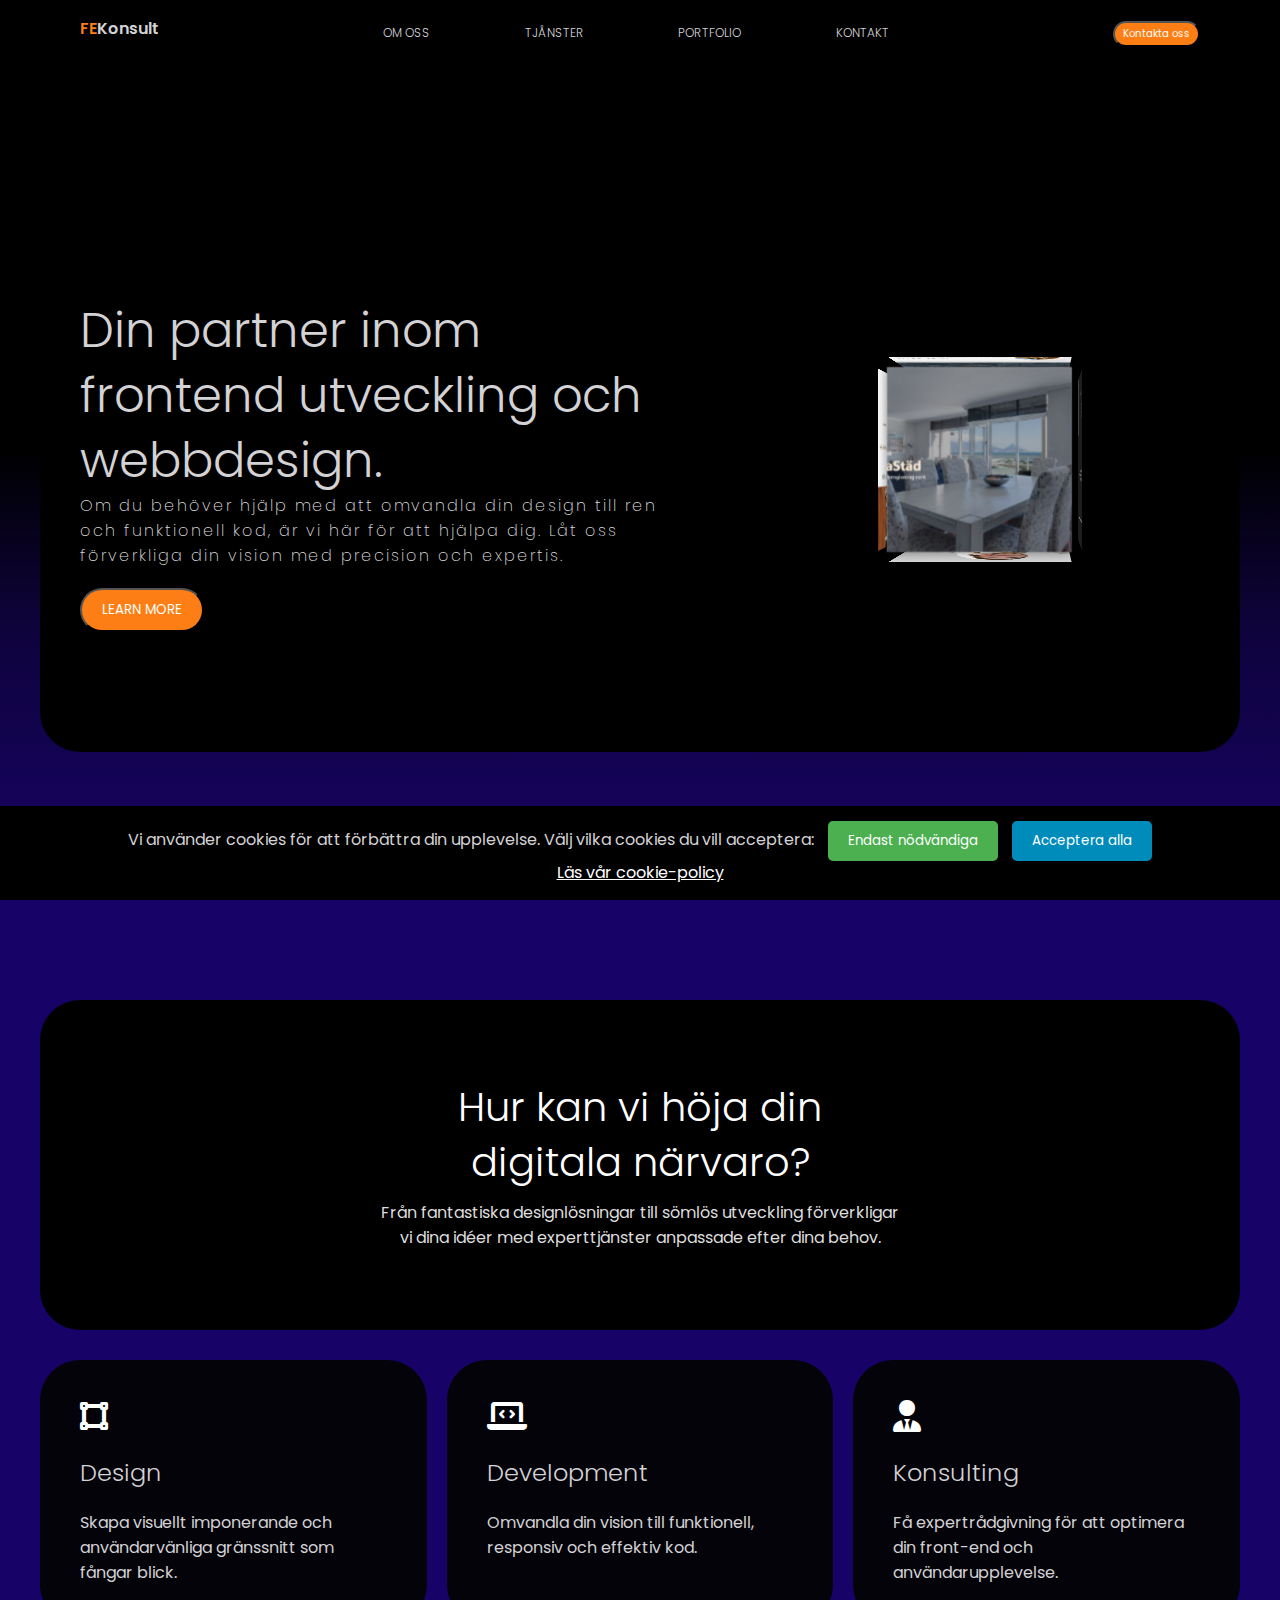
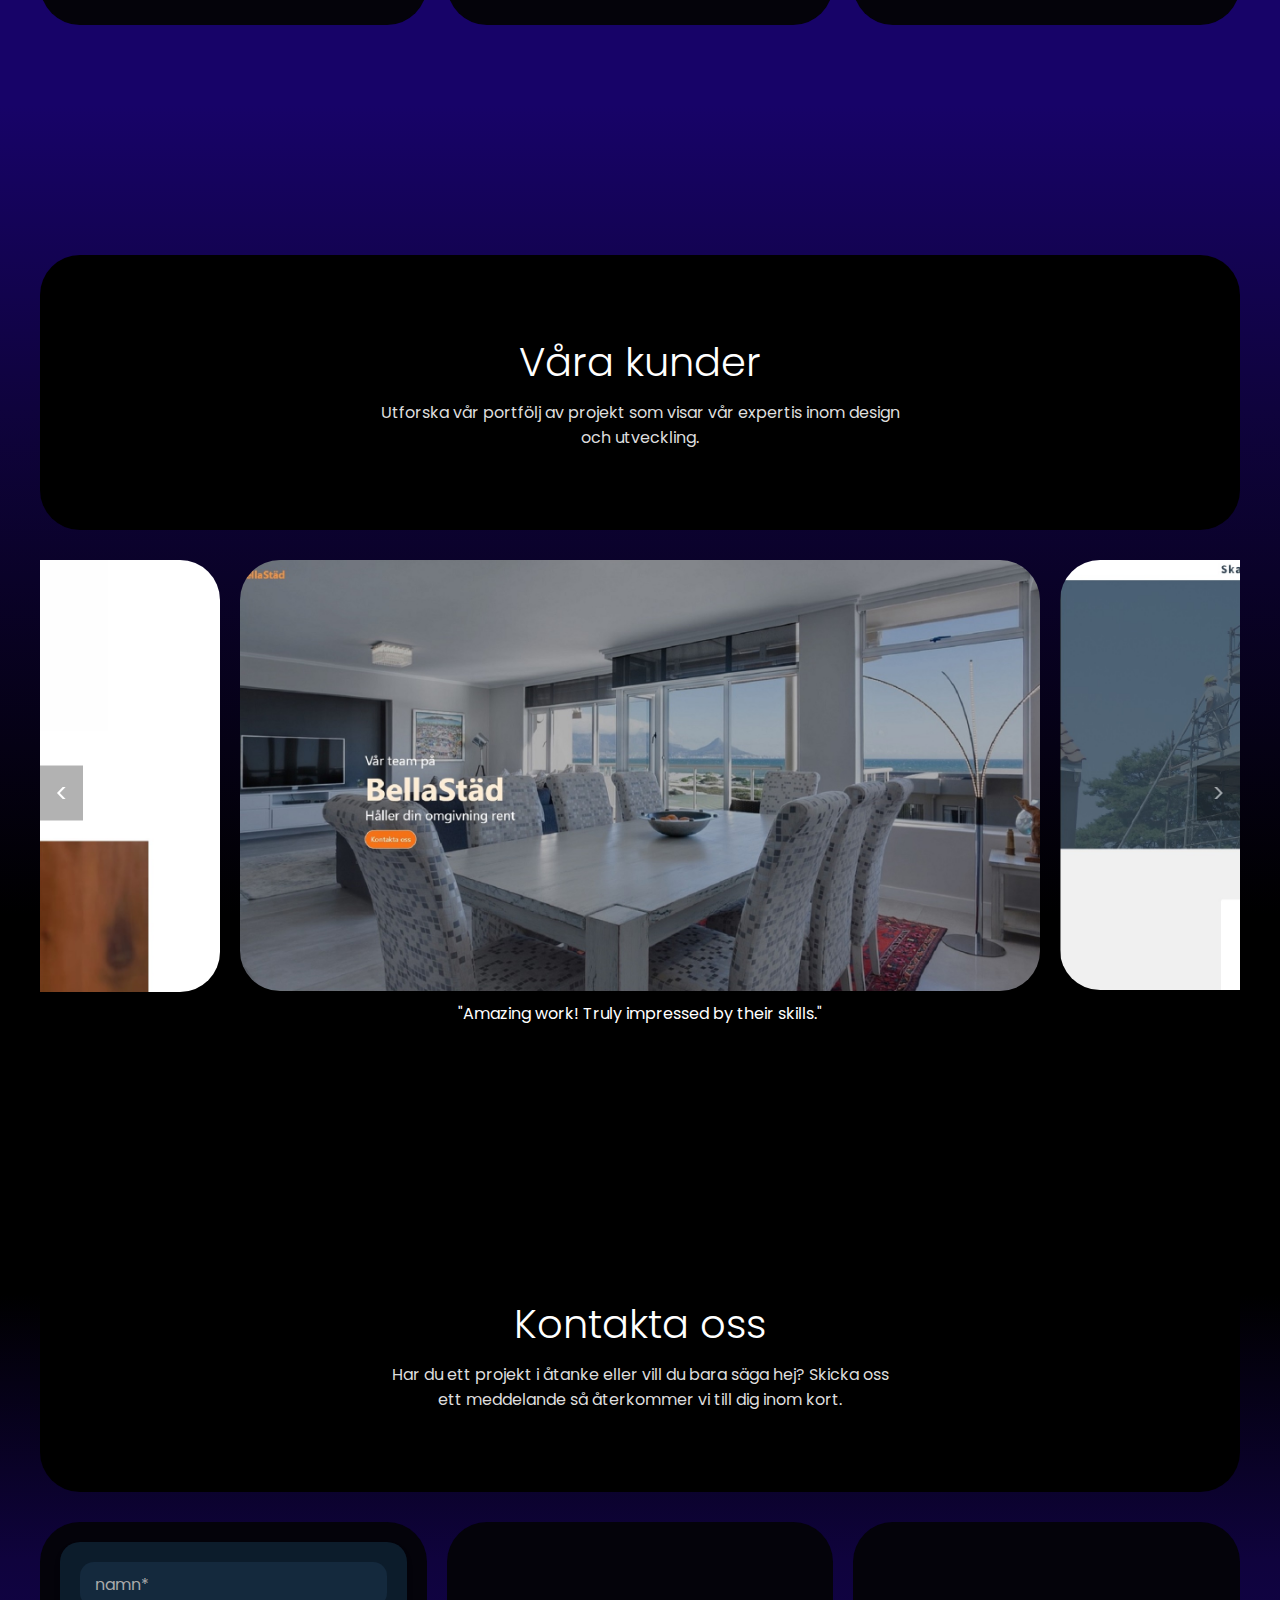
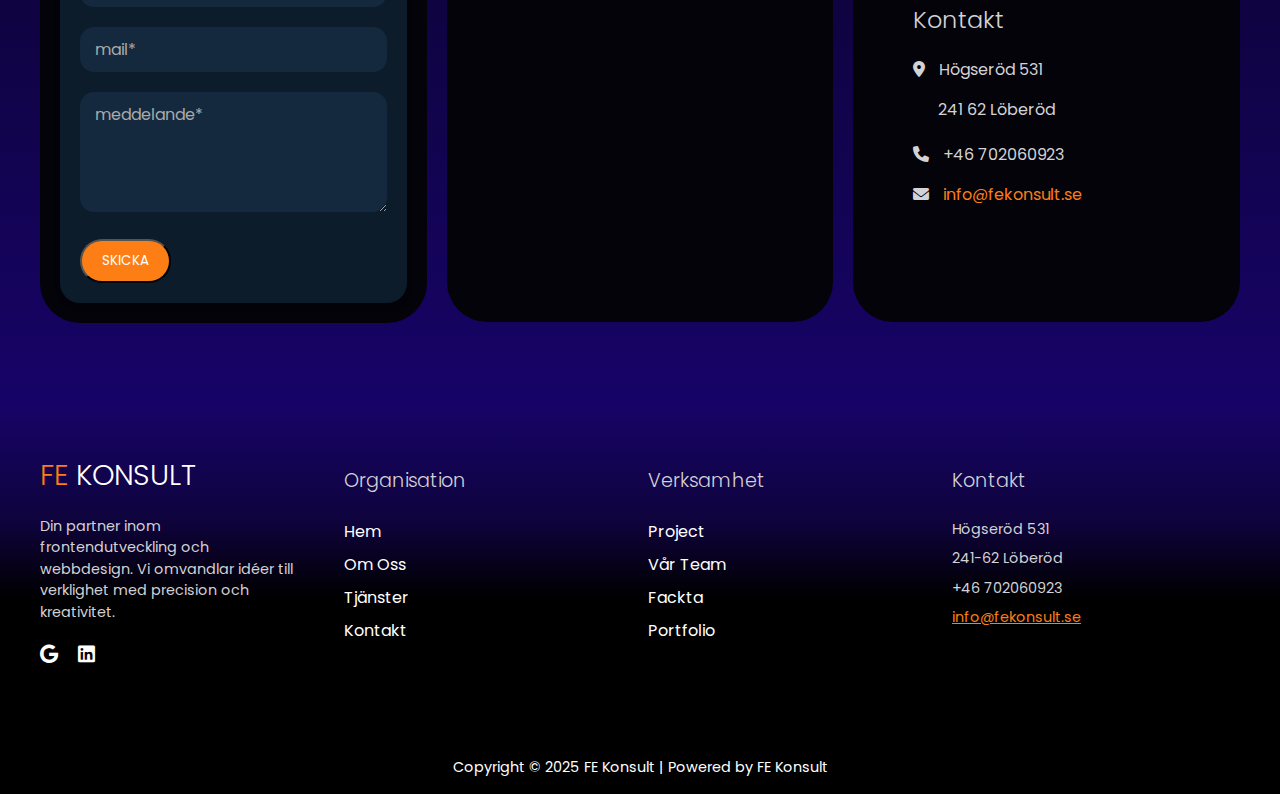
==== commit c05416b3: "Updated cocies baner" ====
--- a/index.html
+++ b/index.html
@@ -236,10 +236,13 @@
         </div>
       </footer>
       <div id="cookie-banner" style="display: none; position: fixed; bottom: 0; width: 100%; background: #000; color: #fff; padding: 15px; text-align: center; z-index: 1000;">
-        <p style="margin: 0;">Vi använder cookies för att förbättra din upplevelse. Genom att fortsätta använda vår webbplats godkänner du vår användning av cookies. 
-          <button id="accept-cookies" style="background: #4CAF50; color: white; border: none; padding: 10px 20px; margin-left: 10px; cursor: pointer;">Accept</button>
+        <p style="margin: 0;">Vi använder cookies för att förbättra din upplevelse. Välj vilka cookies du vill acceptera:
+          <button id="accept-necessary" style="background: #4CAF50; color: white; border: none; padding: 10px 20px; margin-left: 10px; cursor: pointer;">Endast nödvändiga</button>
+          <button id="accept-all" style="background: #008CBA; color: white; border: none; padding: 10px 20px; margin-left: 10px; cursor: pointer;">Acceptera alla</button>
         </p>
+        <p style="margin: 0;"><a href="/cookie-policy" style="color: #fff; text-decoration: underline;">Läs vår cookie-policy</a></p>
       </div>
+      
       
     <script src="script.js"></script>
 </body>
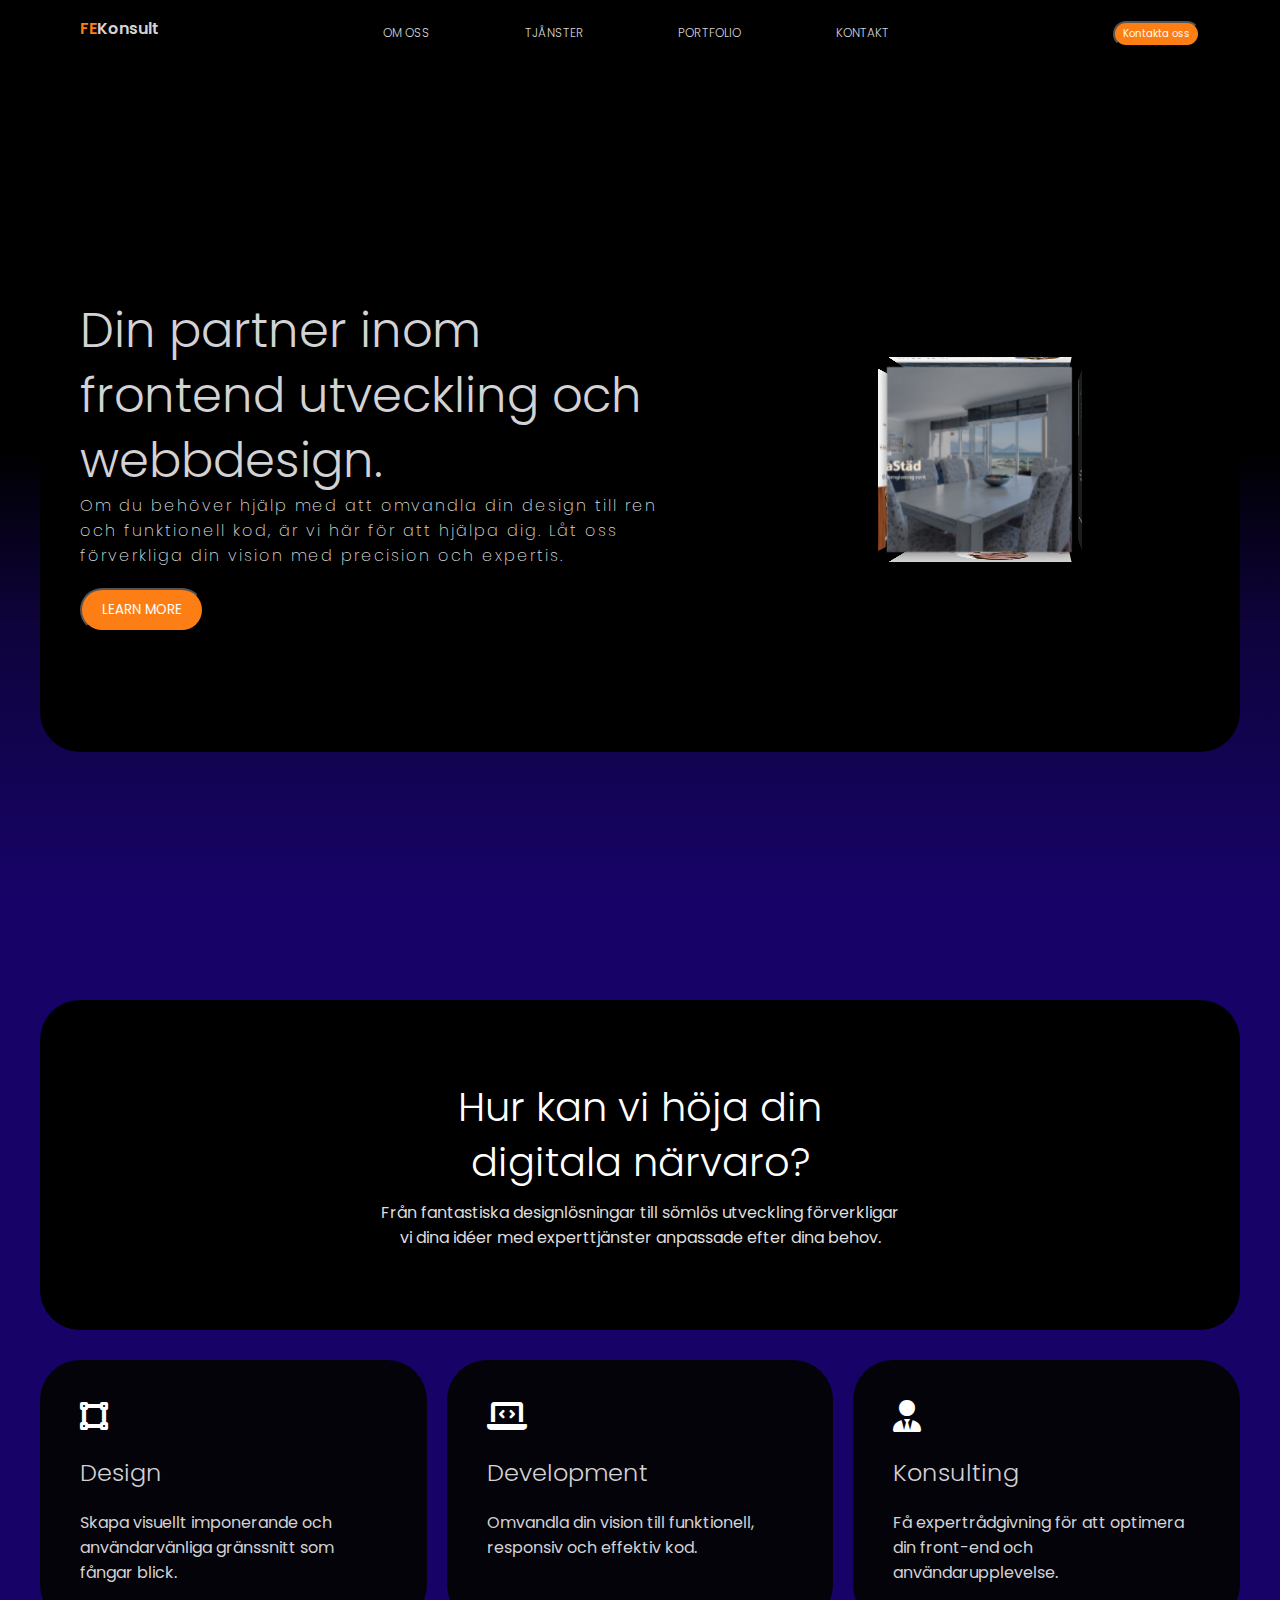
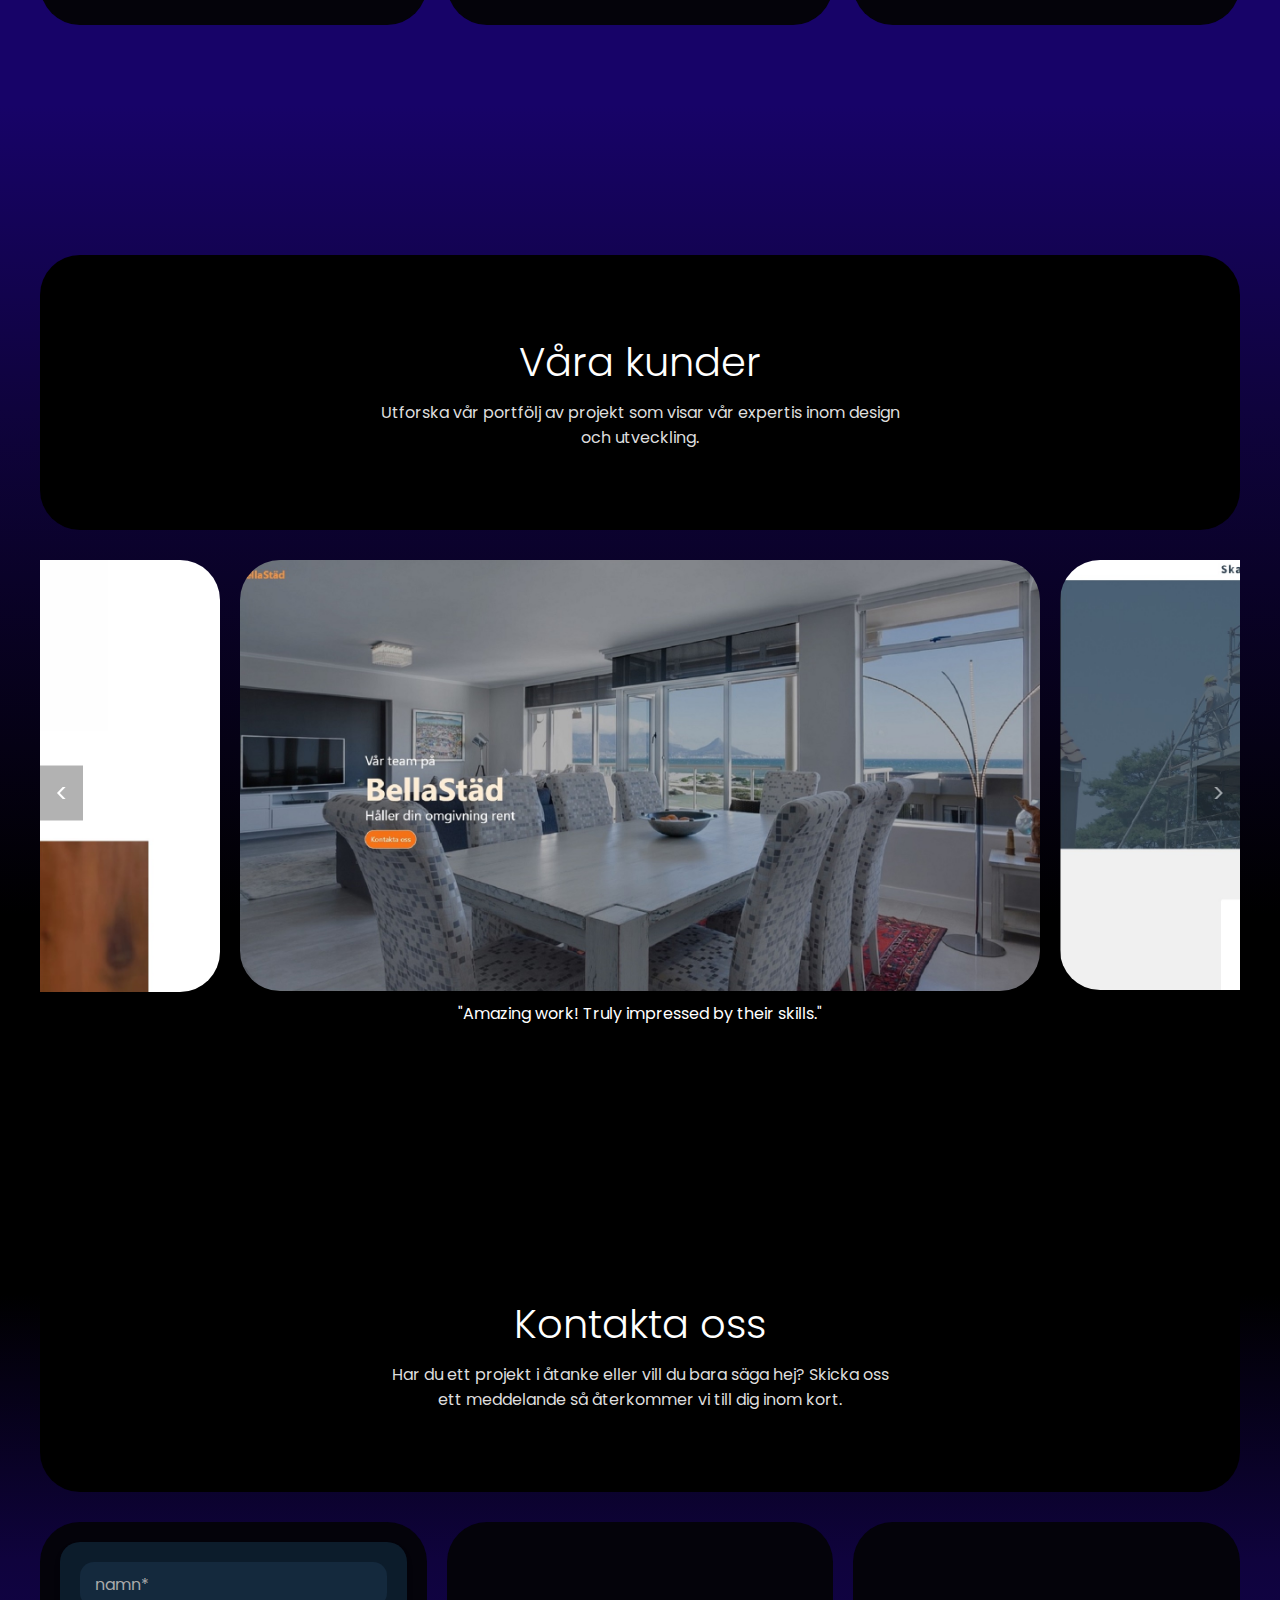
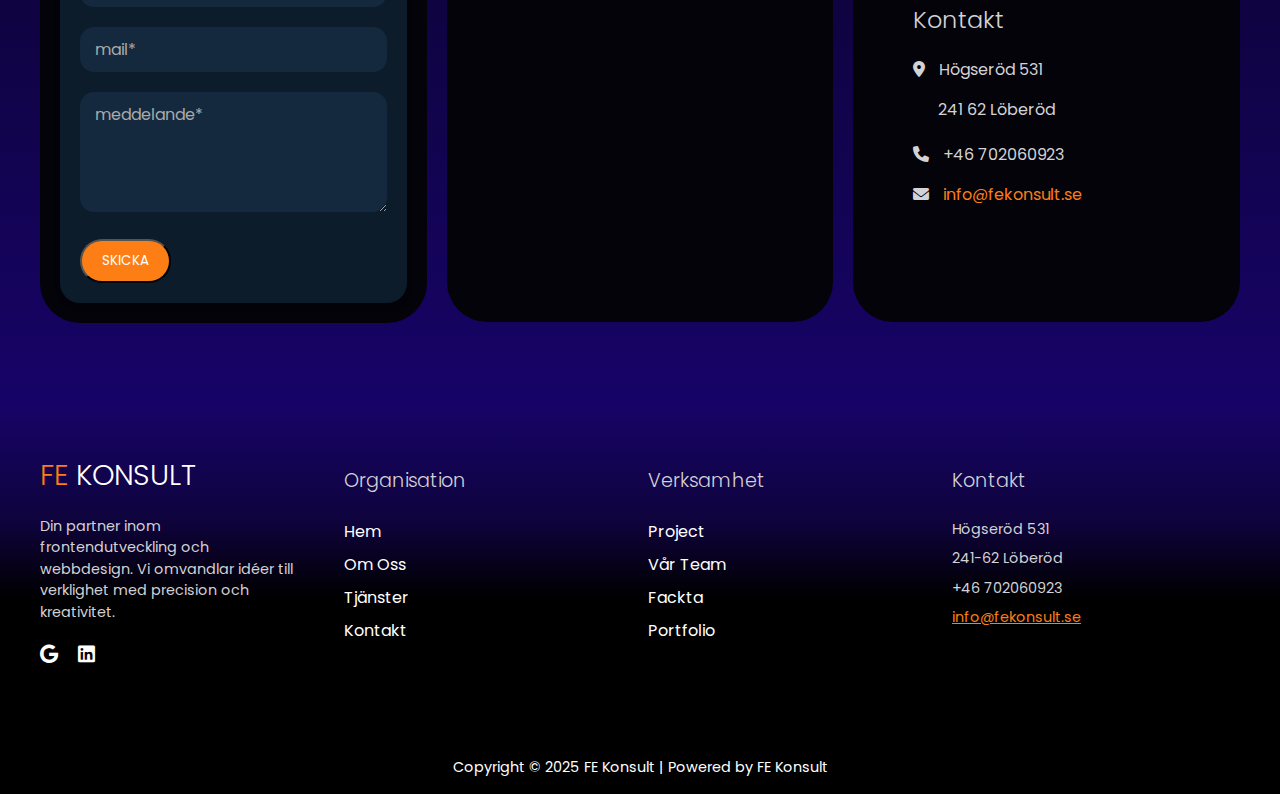
==== commit 44b30ca2: "Added contact.php for from subm." ====
--- a/index.html
+++ b/index.html
@@ -146,7 +146,7 @@
             </div>
            <div class="blocks-container">
             <div class="contact-blocks">
-                <form class="contact-form">
+                <form class="contact-form" action="contact.php" method="POST">
                     <!-- Name Input -->
                     <div class="form-group">
                       <input type="text" name="name" placeholder="namn*" required>
@@ -235,14 +235,6 @@
           <p>Copyright © 2025 FE Konsult | Powered by FE Konsult</p>
         </div>
       </footer>
-      <div id="cookie-banner" style="display: none; position: fixed; bottom: 0; width: 100%; background: #000; color: #fff; padding: 15px; text-align: center; z-index: 1000;">
-        <p style="margin: 0;">Vi använder cookies för att förbättra din upplevelse. Välj vilka cookies du vill acceptera:
-          <button id="accept-necessary" style="background: #4CAF50; color: white; border: none; padding: 10px 20px; margin-left: 10px; cursor: pointer;">Endast nödvändiga</button>
-          <button id="accept-all" style="background: #008CBA; color: white; border: none; padding: 10px 20px; margin-left: 10px; cursor: pointer;">Acceptera alla</button>
-        </p>
-        <p style="margin: 0;"><a href="/cookie-policy" style="color: #fff; text-decoration: underline;">Läs vår cookie-policy</a></p>
-      </div>
-      
       
     <script src="script.js"></script>
 </body>
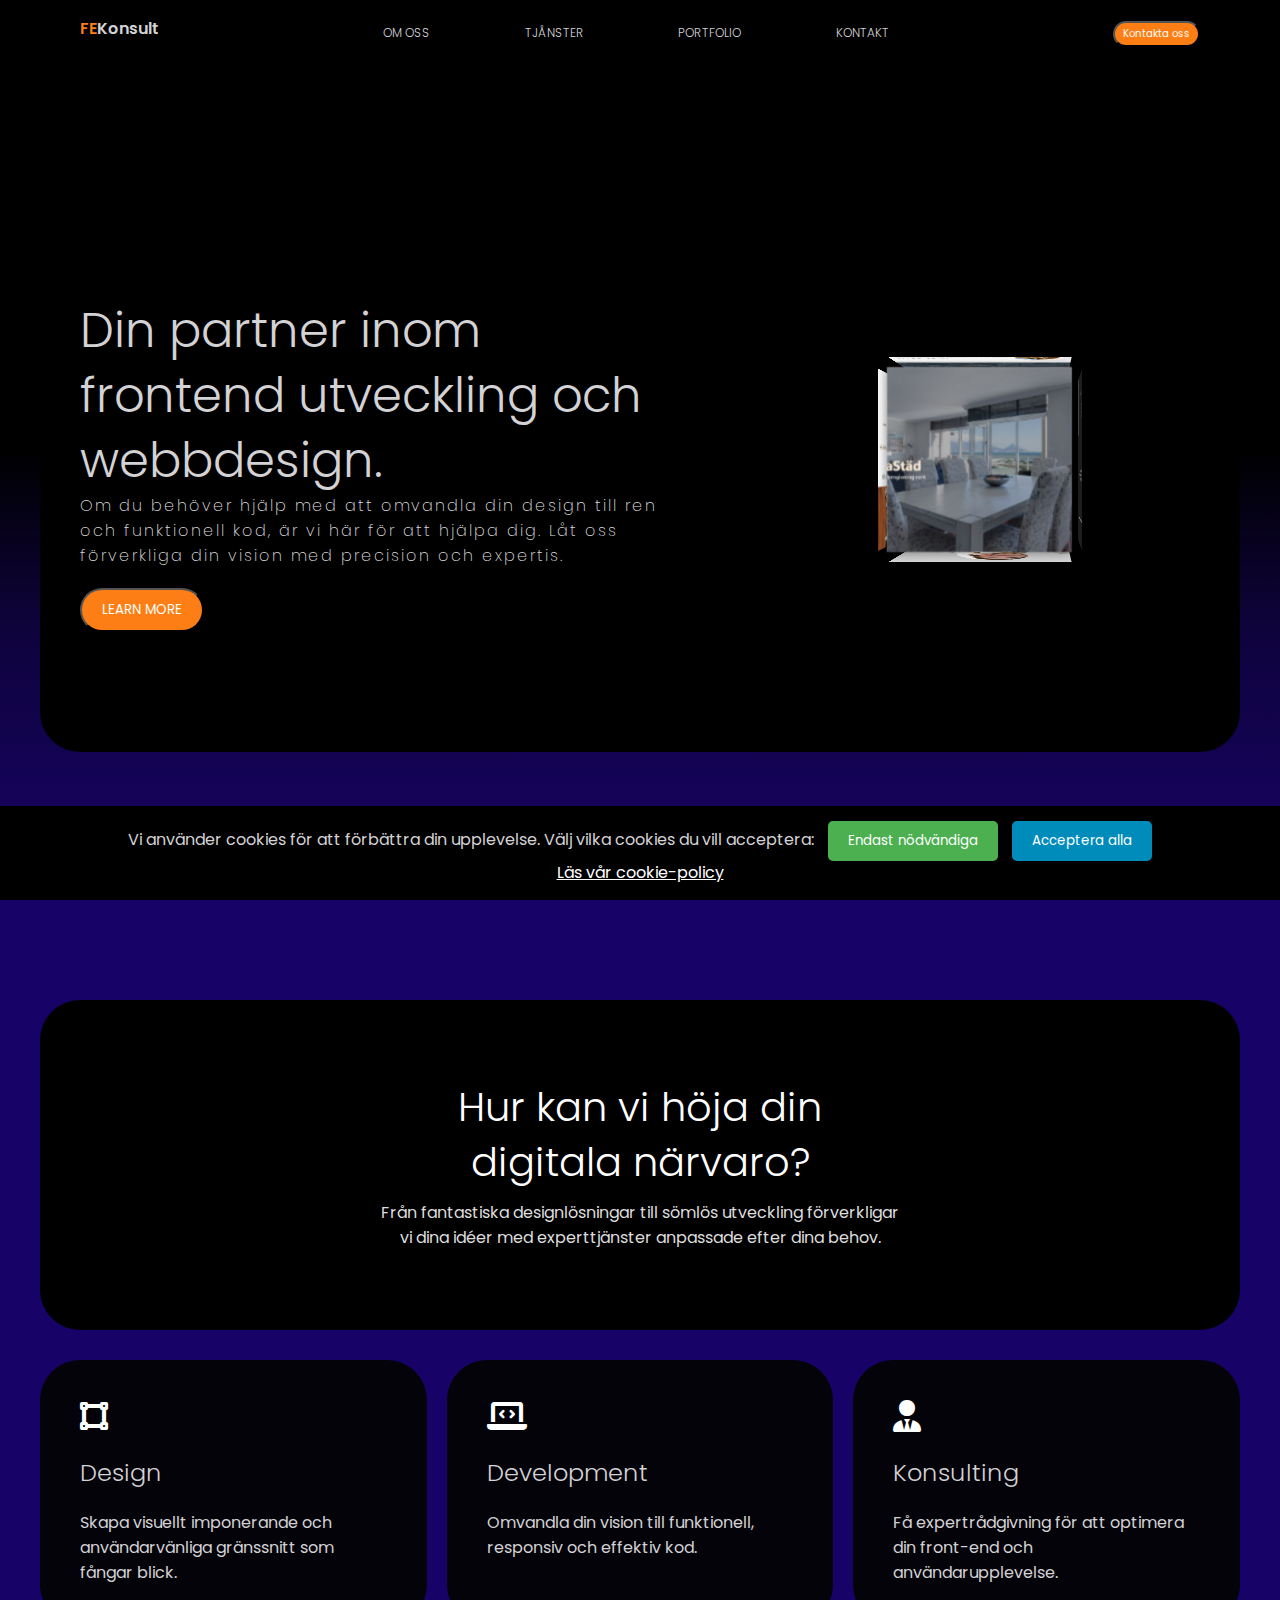
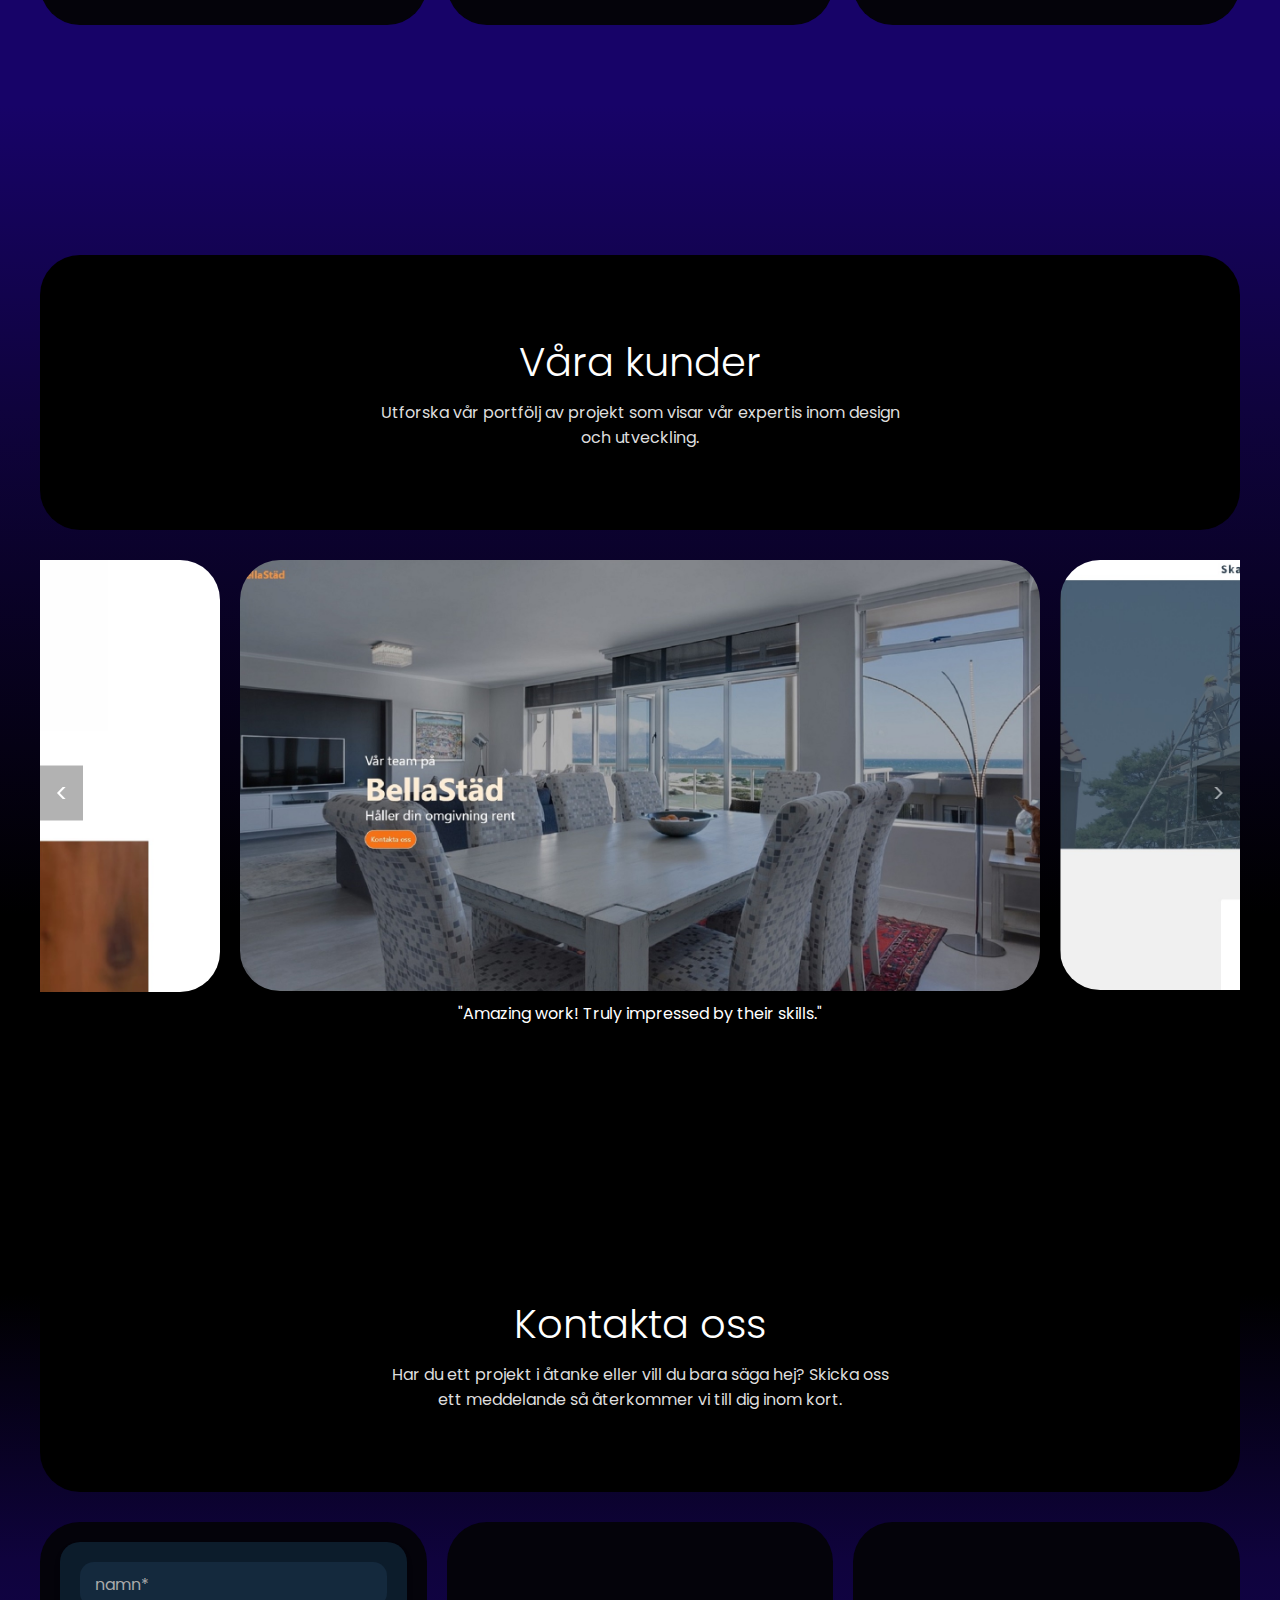
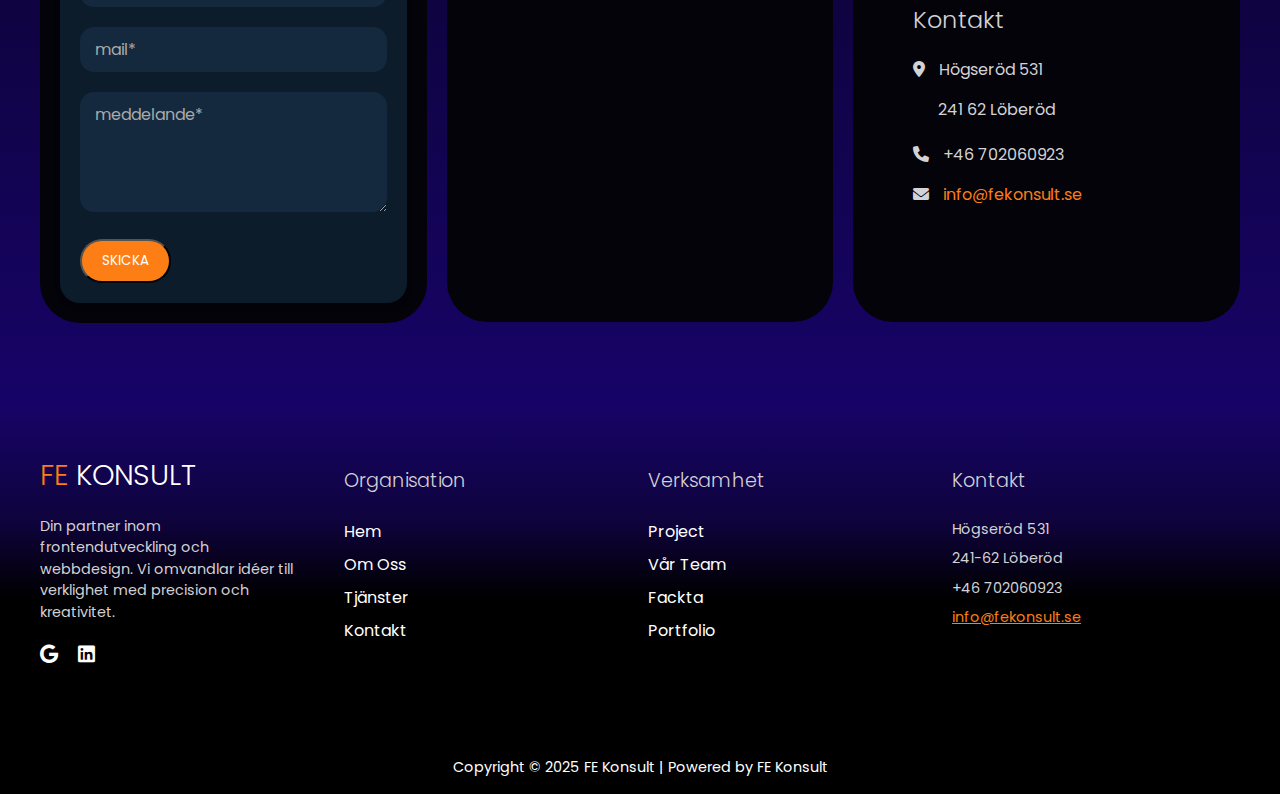
==== commit 333920bc: "erge branch 'main' of github.com:DJendryczka/fekonsult commit i forgot to pull# the commit." ====
--- a/index.html
+++ b/index.html
@@ -235,6 +235,14 @@
           <p>Copyright © 2025 FE Konsult | Powered by FE Konsult</p>
         </div>
       </footer>
+      <div id="cookie-banner" style="display: none; position: fixed; bottom: 0; width: 100%; background: #000; color: #fff; padding: 15px; text-align: center; z-index: 1000;">
+        <p style="margin: 0;">Vi använder cookies för att förbättra din upplevelse. Välj vilka cookies du vill acceptera:
+          <button id="accept-necessary" style="background: #4CAF50; color: white; border: none; padding: 10px 20px; margin-left: 10px; cursor: pointer;">Endast nödvändiga</button>
+          <button id="accept-all" style="background: #008CBA; color: white; border: none; padding: 10px 20px; margin-left: 10px; cursor: pointer;">Acceptera alla</button>
+        </p>
+        <p style="margin: 0;"><a href="/cookie-policy" style="color: #fff; text-decoration: underline;">Läs vår cookie-policy</a></p>
+      </div>
+      
       
     <script src="script.js"></script>
 </body>
